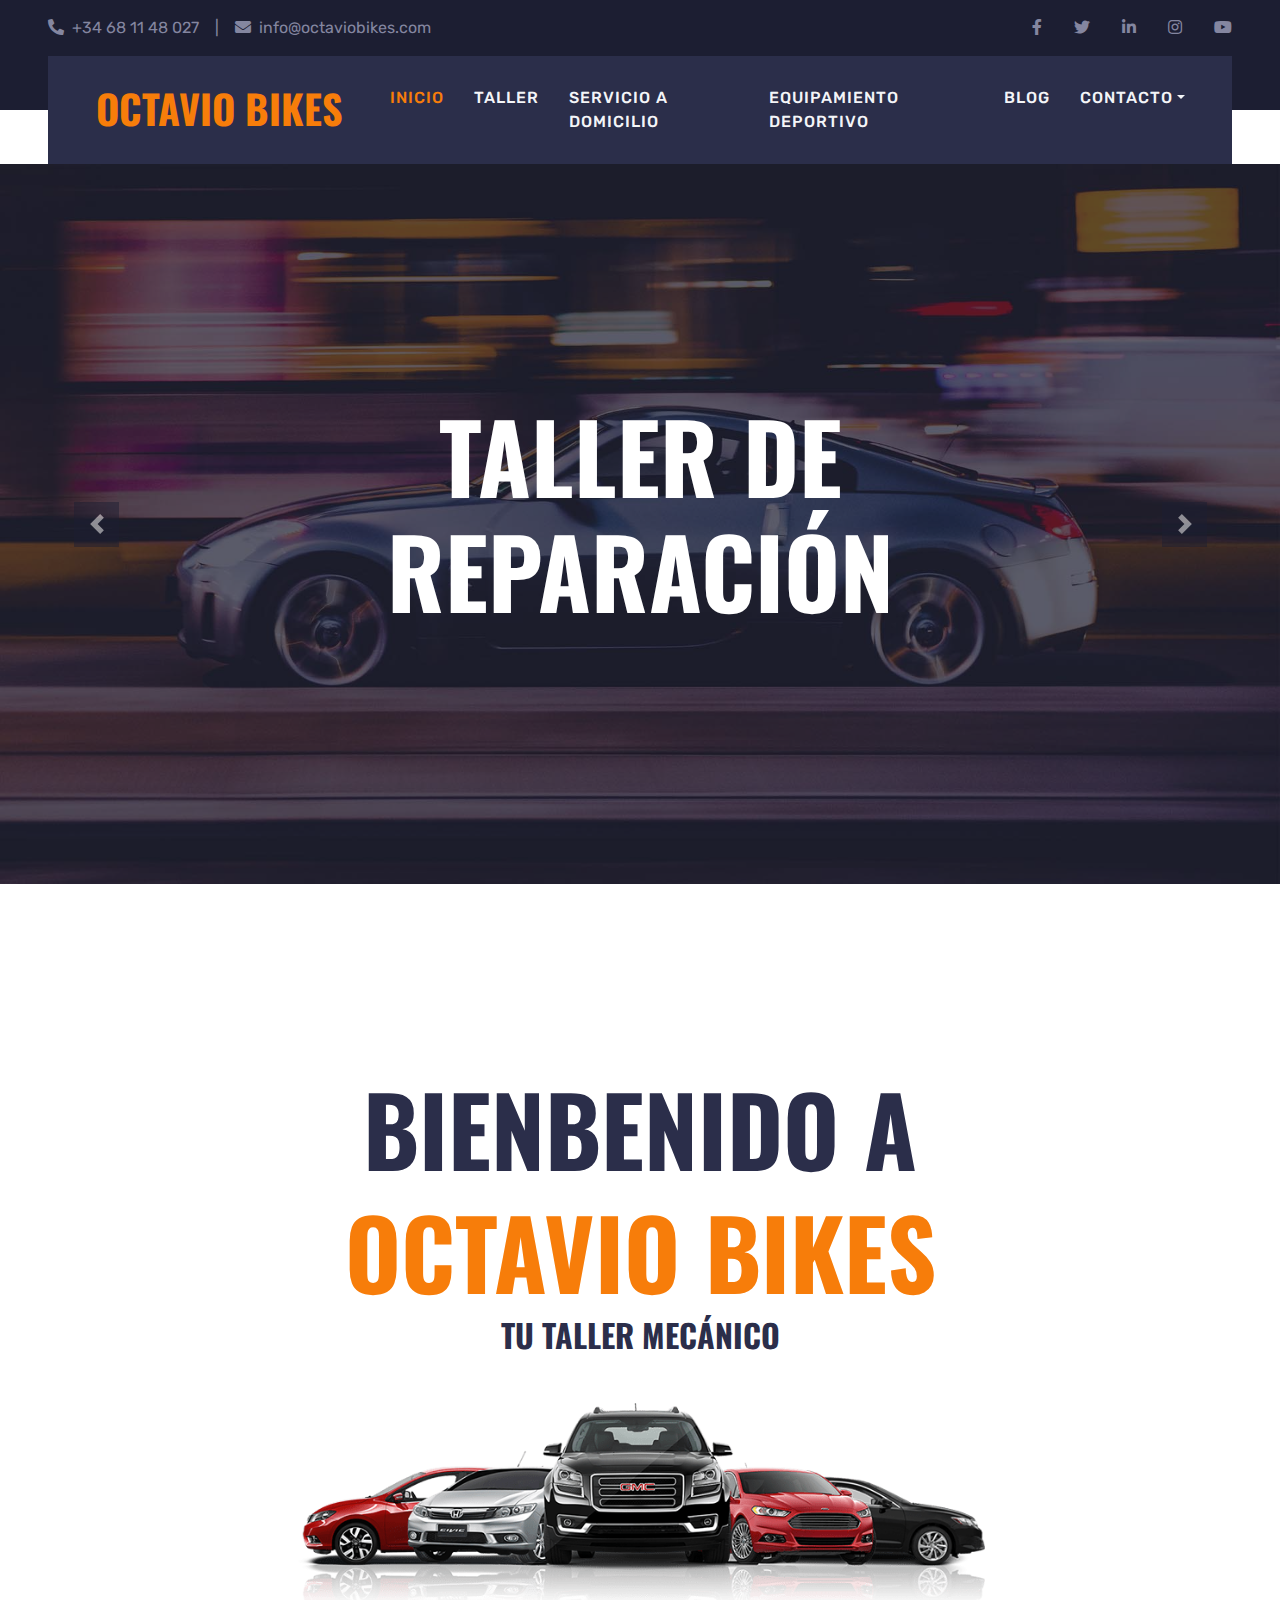
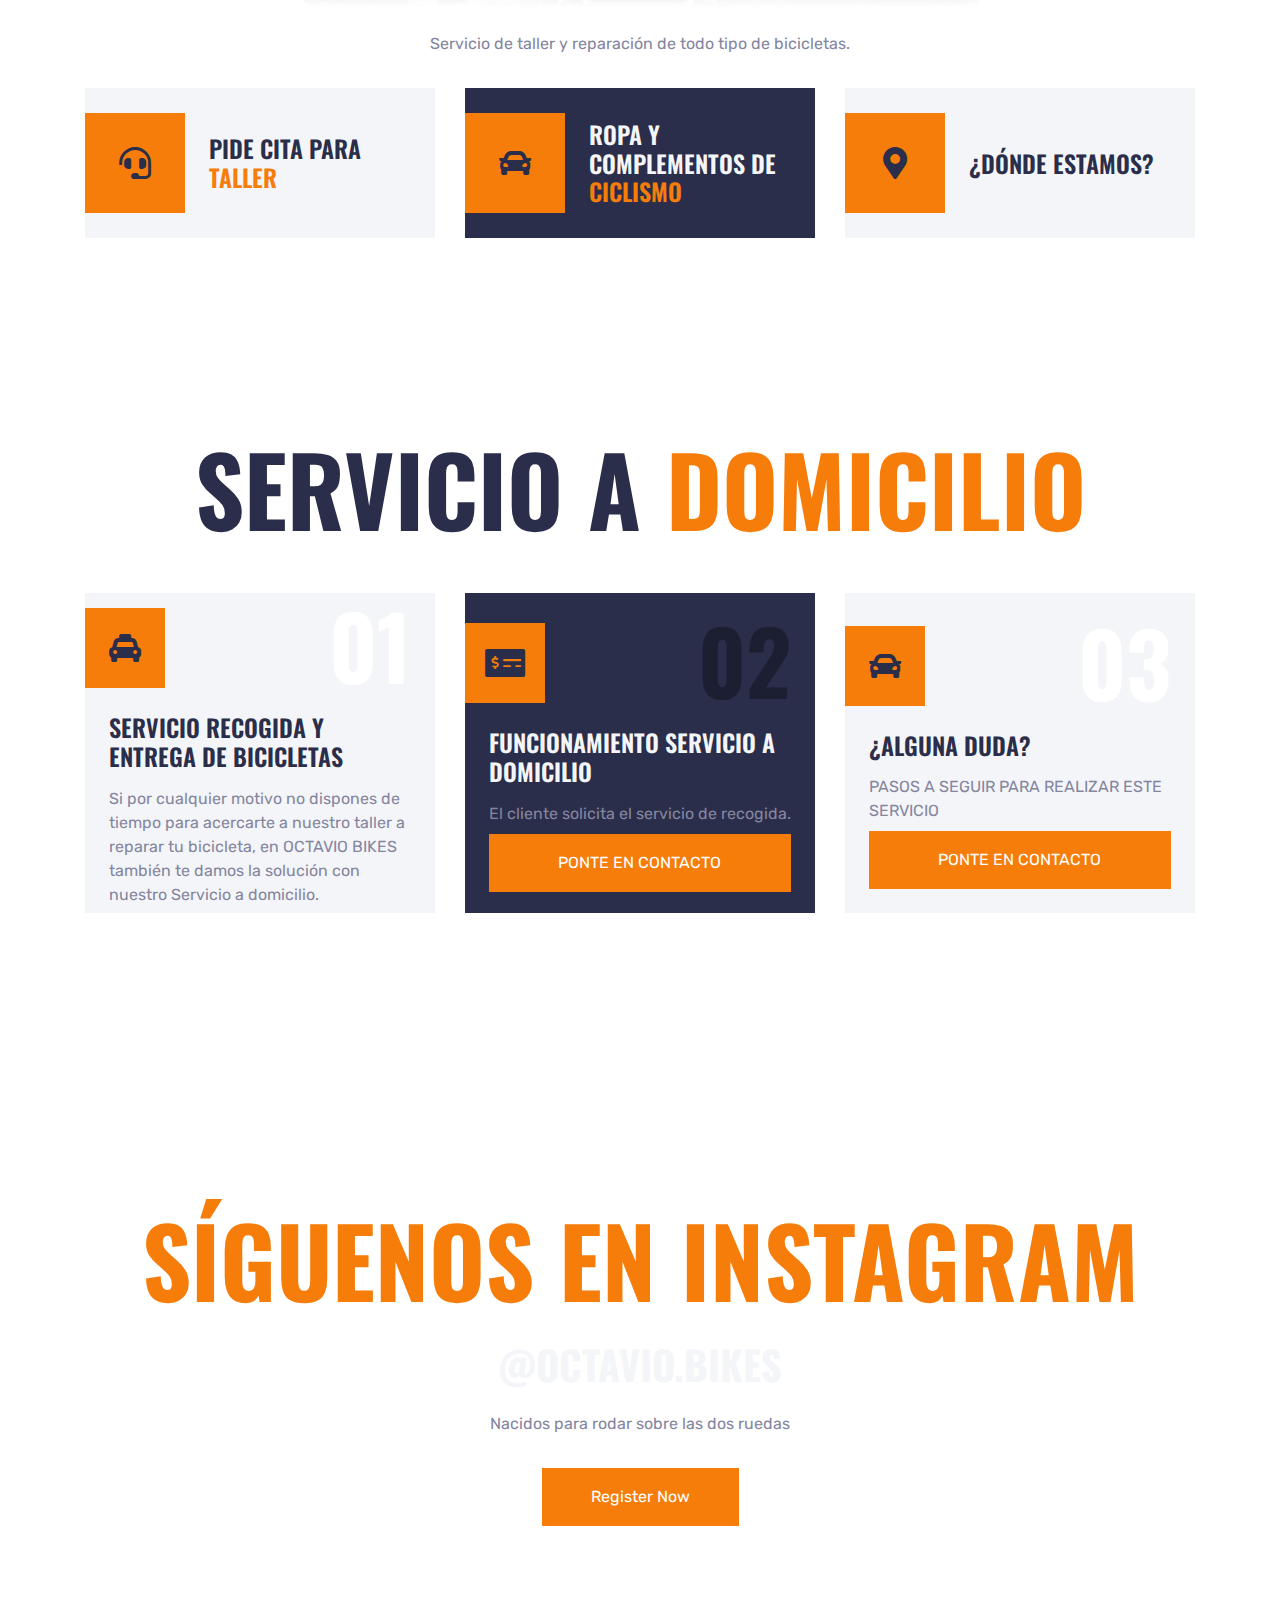
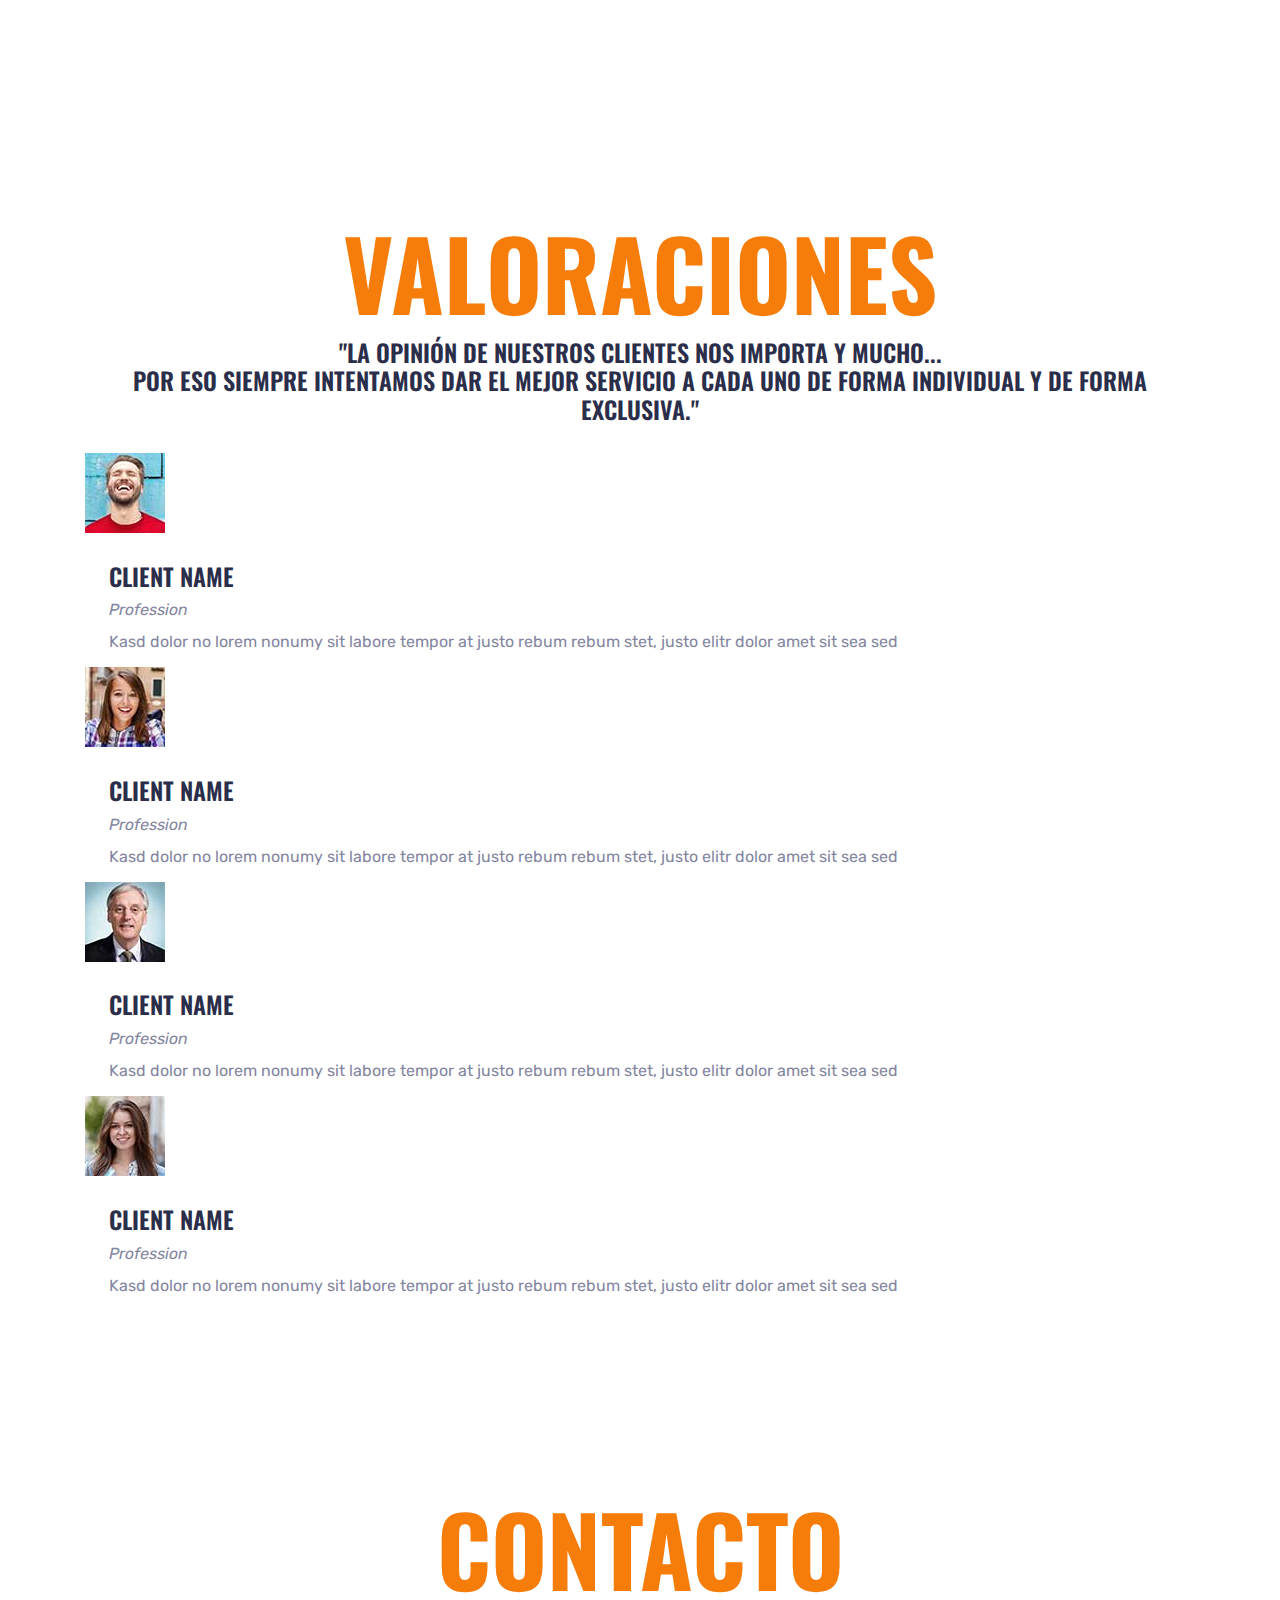
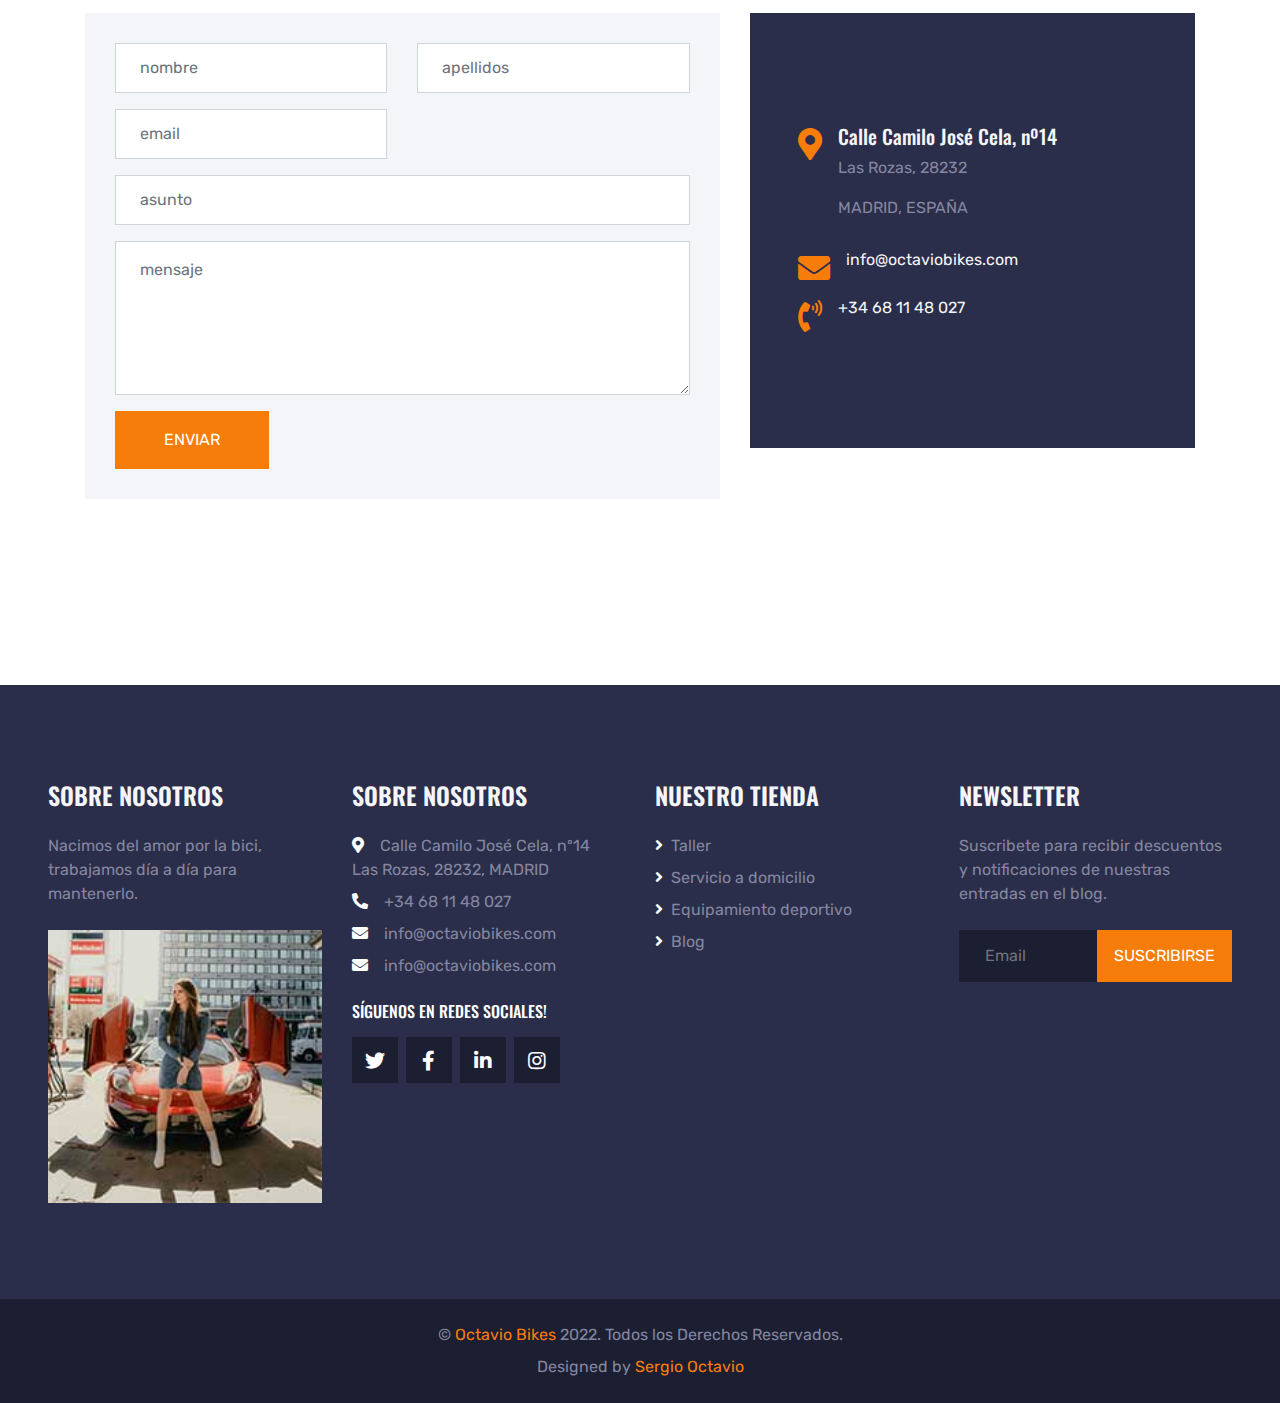
==== index.html @ f534c7ea "Add files via upload" ====
<!DOCTYPE html>
<html lang="en">

<head>
    <meta charset="utf-8">
    <title>OCTAVIO BIKES</title>
    <meta content="width=device-width, initial-scale=1.0" name="viewport">
    <meta content="Free HTML Templates" name="keywords">
    <meta content="Free HTML Templates" name="description">

    <!-- Favicon -->
    <link href="img/favicon.ico" rel="icon">

    <!-- Google Web Fonts -->
    <link rel="preconnect" href="https://fonts.gstatic.com">
    <link href="https://fonts.googleapis.com/css2?family=Oswald:wght@400;500;600;700&family=Rubik&display=swap" rel="stylesheet"> 

    <!-- Font Awesome -->
    <link href="https://cdnjs.cloudflare.com/ajax/libs/font-awesome/5.15.0/css/all.min.css" rel="stylesheet">

    <!-- Libraries Stylesheet -->
    <link href="lib/owlcarousel/assets/owl.carousel.min.css" rel="stylesheet">
    <link href="lib/tempusdominus/css/tempusdominus-bootstrap-4.min.css" rel="stylesheet" />

    <!-- Customized Bootstrap Stylesheet -->
    <link href="css/bootstrap.min.css" rel="stylesheet">

    <!-- Template Stylesheet -->
    <link href="css/style.css" rel="stylesheet">
</head>

<body>
    <!-- Topbar Start -->
    <div class="container-fluid bg-dark py-3 px-lg-5 d-none d-lg-block">
        <div class="row">
            <div class="col-md-6 text-center text-lg-left mb-2 mb-lg-0">
                <div class="d-inline-flex align-items-center">
                    <a class="text-body pr-3" href="tel:+34681148027"><i class="fa fa-phone-alt mr-2"></i>+34 68 11 48 027</a>
                    <span class="text-body">|</span>
                    <a class="text-body px-3" href="mailto:info@octaviobikes.com"><i class="fa fa-envelope mr-2"></i>info@octaviobikes.com</a>
                </div>
            </div>
            <div class="col-md-6 text-center text-lg-right">
                <div class="d-inline-flex align-items-center">
                    <a class="text-body px-3" href="">
                        <i class="fab fa-facebook-f"></i>
                    </a>
                    <a class="text-body px-3" href="">
                        <i class="fab fa-twitter"></i>
                    </a>
                    <a class="text-body px-3" href="">
                        <i class="fab fa-linkedin-in"></i>
                    </a>
                    <a class="text-body px-3" href="">
                        <i class="fab fa-instagram"></i>
                    </a>
                    <a class="text-body pl-3" href="">
                        <i class="fab fa-youtube"></i>
                    </a>
                </div>
            </div>
        </div>
    </div>
    <!-- Topbar End -->


    <!-- Navbar Start -->
    <div class="container-fluid position-relative nav-bar p-0">
        <div class="position-relative px-lg-5" style="z-index: 9;">
            <nav class="navbar navbar-expand-lg bg-secondary navbar-dark py-3 py-lg-0 pl-3 pl-lg-5">
                <a href="" class="navbar-brand">
                    <h1 class="text-uppercase text-primary mb-1">OCTAVIO BIKES</h1>
                </a>
                <button type="button" class="navbar-toggler" data-toggle="collapse" data-target="#navbarCollapse">
                    <span class="navbar-toggler-icon"></span>
                </button>
                <div class="collapse navbar-collapse justify-content-between px-3" id="navbarCollapse">
                    <div class="navbar-nav ml-auto py-0">
                        <a href="index.html" class="nav-item nav-link active">INICIO</a>
                        <a href="taller.html" class="nav-item nav-link">TALLER</a>
                        <a href="servicio-domicilio.html" class="nav-item nav-link">SERVICIO A DOMICILIO</a>
                        <a href="equipamiento.html" class="nav-item nav-link">EQUIPAMIENTO DEPORTIVO</a>
                        <a href="blog.html" class="nav-item nav-link">BLOG</a>
                        <div class="nav-item dropdown">
                            <a href="#" class="nav-link dropdown-toggle" data-toggle="dropdown">CONTACTO</a>
                            <div class="dropdown-menu rounded-0 m-0">
                                <a href="contacto.html" class="dropdown-item">CONTACTO</a>
                                <a href="trayectoria.html" class="dropdown-item">TRAYECTORIA</a>
                                <a href="booking.html" class="dropdown-item">¿DÓNDE ESTAMOS?</a>
                            </div>
                        </div>
                    </div>
                </div>
                </div>
            </nav>
        </div>
    </div>
    <!-- Navbar End -->


    <!-- Carousel Start -->
    <div class="container-fluid p-0" style="margin-bottom: 90px;">
        <div id="header-carousel" class="carousel slide" data-ride="carousel">
            <div class="carousel-inner">
                <div class="carousel-item active">
                    <img class="w-100" src="img/carousel-1.jpg" alt="Image">
                    <div class="carousel-caption d-flex flex-column align-items-center justify-content-center">
                        <div class="p-3" style="max-width: 900px;">
                           
                            <h1 class="display-1 text-white mb-md-4">TALLER DE REPARACIÓN</h1>
                            
                        </div>
                    </div>
                </div>
                <div class="carousel-item">
                    <img class="w-100" src="img/carousel-2.jpg" alt="Image">
                    <div class="carousel-caption d-flex flex-column align-items-center justify-content-center">
                        <div class="p-3" style="max-width: 900px;">
                            <h4 class="text-white text-uppercase mb-md-3">SERVICIO EXPRESS</h4>
                            <h1 class="display-1 text-white mb-md-4">SERVICIO A DOMICILIO</h1>
                            <a href="https://octaviobikes.com/contacto.html" class="btn btn-primary py-md-3 px-md-5 mt-2">PONTE EN CONTACTO CON NOSOTROS</a>
                        </div>
                    </div>
                </div>
            </div>
            <a class="carousel-control-prev" href="#header-carousel" data-slide="prev">
                <div class="btn btn-dark" style="width: 45px; height: 45px;">
                    <span class="carousel-control-prev-icon mb-n2"></span>
                </div>
            </a>
            <a class="carousel-control-next" href="#header-carousel" data-slide="next">
                <div class="btn btn-dark" style="width: 45px; height: 45px;">
                    <span class="carousel-control-next-icon mb-n2"></span>
                </div>
            </a>
        </div>
    </div>
    <!-- Carousel End -->


    <!-- About Start -->
    <div class="container-fluid py-5">
        <div class="container pt-5 pb-3">
            <h1 class="display-1 text-uppercase text-center mb-5t">BIENBENIDO A</h1>
            <h1 class="display-1 text-primary text-center">OCTAVIO BIKES</h1>
            <h2 class="display-8 text-uppercase text-center mb-5">TU TALLER MECÁNICO</h2>
            <div class="row justify-content-center">
                <div class="col-lg-10 text-center">
                    <img class="w-75 mb-4" src="img/about.png" alt="">
                    <p>Servicio de taller y reparación de todo tipo de bicicletas.</p>
                </div>
            </div>
            <div class="row mt-3">
                <div class="col-lg-4 mb-2">
                    <div class="d-flex align-items-center bg-light p-4 mb-4" style="height: 150px;">
                        <div class="d-flex align-items-center justify-content-center flex-shrink-0 bg-primary ml-n4 mr-4" style="width: 100px; height: 100px;">
                            <i class="fa fa-2x fa-headset text-secondary"></i>
                        </div>
                        <h4 class="text-uppercase m-0">Pide cita para <span class="text-primary">TALLER</span></h4>
                    </div>
                </div>
                <div class="col-lg-4 mb-2">
                    <div class="d-flex align-items-center bg-secondary p-4 mb-4" style="height: 150px;">
                        <div class="d-flex align-items-center justify-content-center flex-shrink-0 bg-primary ml-n4 mr-4" style="width: 100px; height: 100px;">
                            <i class="fa fa-2x fa-car text-secondary"></i>
                        </div>
                        <h4 class="text-light text-uppercase m-0">ROPA Y COMPLEMENTOS DE <span class="text-primary">CICLISMO</span></h4>
                    </div>
                </div>
                <div class="col-lg-4 mb-2">
                    <div class="d-flex align-items-center bg-light p-4 mb-4" style="height: 150px;">
                        <div class="d-flex align-items-center justify-content-center flex-shrink-0 bg-primary ml-n4 mr-4" style="width: 100px; height: 100px;">
                            <i class="fa fa-2x fa-map-marker-alt text-secondary"></i>
                        </div>
                        <h4 class="text-uppercase m-0">¿DÓNDE ESTAMOS?</h4>

                    </div>
                </div>
            </div>
        </div>
    </div>
    <!-- About End -->
    

    <!-- SERVICIO A DOMICILIO-->
    <div class="container-fluid py-5">
        <div class="container pt-5 pb-3">
            <h1 class="display-1 text-uppercase text-center mb-5">SERVICIO A <span class="text-primary">DOMICILIO</span></h1>
            <div class="row">
                <div class="col-lg-4 col-md-6 mb-2">
                    <div class="service-item d-flex flex-column justify-content-center px-4 mb-4">
                        <div class="d-flex align-items-center justify-content-between mb-3">
                            <div class="d-flex align-items-center justify-content-center bg-primary ml-n4" style="width: 80px; height: 80px;">
                                <i class="fa fa-2x fa-taxi text-secondary"></i>
                            </div>
                            <h1 class="display-2 text-white mt-n2 m-0">01</h1>
                        </div>
                        <h4 class="text-uppercase mb-3">SERVICIO RECOGIDA Y ENTREGA DE BICICLETAS</h4>
                        <p class="m-0">Si por cualquier motivo no dispones de tiempo para acercarte a nuestro taller a reparar tu bicicleta,
                             en OCTAVIO BIKES también te damos la solución con nuestro Servicio a domicilio.</p>
                    </div>
                </div>
                <div class="col-lg-4 col-md-6 mb-2">
                    <div class="service-item active d-flex flex-column justify-content-center px-4 mb-4">
                        <div class="d-flex align-items-center justify-content-between mb-3">
                            <div class="d-flex align-items-center justify-content-center bg-primary ml-n4" style="width: 80px; height: 80px;">
                                <i class="fa fa-2x fa-money-check-alt text-secondary"></i>
                            </div>
                            <h1 class="display-2 text-white mt-n2 m-0">02</h1>
                        </div>
                        <h4 class="text-uppercase mb-3">FUNCIONAMIENTO SERVICIO A DOMICILIO</h4>
                        <p class="m-0">El cliente solicita el servicio de recogida.</p>
                        <a class="btn btn-primary mt-2 py-3 px-5" href="">PONTE EN CONTACTO</a>
                        
                    </div>
                </div>
                <div class="col-lg-4 col-md-6 mb-2">
                    <div class="service-item d-flex flex-column justify-content-center px-4 mb-4">
                        <div class="d-flex align-items-center justify-content-between mb-3">
                            <div class="d-flex align-items-center justify-content-center bg-primary ml-n4" style="width: 80px; height: 80px;">
                                <i class="fa fa-2x fa-car text-secondary"></i>
                            </div>
                            <h1 class="display-2 text-white mt-n2 m-0">03</h1>
                        </div>
                        <h4 class="text-uppercase mb-3">¿ALGUNA DUDA?</h4>
                        <p class="m-0">PASOS A SEGUIR PARA REALIZAR ESTE SERVICIO</p>
                        <a class="btn btn-primary mt-2 py-3 px-5" href="">PONTE EN CONTACTO</a>
                    </div>
                </div>
              
            </div>
        </div>
    </div>
    <!-- Services End -->


    <!-- Banner Start -->
    <div class="container-fluid py-5">
        <div class="container py-5">
            <div class="bg-banner py-5 px-4 text-center">
                <div class="py-5">
                    <h1 class="display-1 text-uppercase text-primary mb-4">SÍGUENOS EN INSTAGRAM</h1>
                    <h1 class="text-uppercase text-light mb-4">@octavio.bikes</h1>
                    <p class="mb-4">Nacidos para rodar sobre las dos ruedas</p>
                    <a class="btn btn-primary mt-2 py-3 px-5" href="">Register Now</a>
                </div>
            </div>
        </div>
    </div>
    <!-- Banner End -->





    <!-- Testimonial Start -->
    <div class="container-fluid py-5">
        <div class="container py-5">
            <h1 class="display-1 text-primary text-center">VALORACIONES</h1>
            <h4 class="text-uppercase text-center mb-3">"La opinión de nuestros clientes nos importa y mucho...
                <br>por eso siempre intentamos dar el mejor
                servicio a cada uno de forma individual y de forma exclusiva."</h4>
            <div class="owl-carousel testimonial-carousel">
                <div class="testimonial-item d-flex flex-column justify-content-center px-4">
                    <div class="d-flex align-items-center justify-content-between mb-3">
                        <img class="img-fluid ml-n4" src="img/testimonial-1.jpg" alt="">
                        <h1 class="display-2 text-white m-0 fa fa-quote-right"></h1>
                    </div>
                    <h4 class="text-uppercase mb-2">Client Name</h4>
                    <i class="mb-2">Profession</i>
                    <p class="m-0">Kasd dolor no lorem nonumy sit labore tempor at justo rebum rebum stet, justo elitr dolor amet sit sea sed</p>
                </div>
                <div class="testimonial-item d-flex flex-column justify-content-center px-4">
                    <div class="d-flex align-items-center justify-content-between mb-3">
                        <img class="img-fluid ml-n4" src="img/testimonial-2.jpg" alt="">
                        <h1 class="display-2 text-white m-0 fa fa-quote-right"></h1>
                    </div>
                    <h4 class="text-uppercase mb-2">Client Name</h4>
                    <i class="mb-2">Profession</i>
                    <p class="m-0">Kasd dolor no lorem nonumy sit labore tempor at justo rebum rebum stet, justo elitr dolor amet sit sea sed</p>
                </div>
                <div class="testimonial-item d-flex flex-column justify-content-center px-4">
                    <div class="d-flex align-items-center justify-content-between mb-3">
                        <img class="img-fluid ml-n4" src="img/testimonial-3.jpg" alt="">
                        <h1 class="display-2 text-white m-0 fa fa-quote-right"></h1>
                    </div>
                    <h4 class="text-uppercase mb-2">Client Name</h4>
                    <i class="mb-2">Profession</i>
                    <p class="m-0">Kasd dolor no lorem nonumy sit labore tempor at justo rebum rebum stet, justo elitr dolor amet sit sea sed</p>
                </div>
                <div class="testimonial-item d-flex flex-column justify-content-center px-4">
                    <div class="d-flex align-items-center justify-content-between mb-3">
                        <img class="img-fluid ml-n4" src="img/testimonial-4.jpg" alt="">
                        <h1 class="display-2 text-white m-0 fa fa-quote-right"></h1>
                    </div>
                    <h4 class="text-uppercase mb-2">Client Name</h4>
                    <i class="mb-2">Profession</i>
                    <p class="m-0">Kasd dolor no lorem nonumy sit labore tempor at justo rebum rebum stet, justo elitr dolor amet sit sea sed</p>
                </div>
            </div>
        </div>
    </div>
    <!-- Testimonial End -->


    <!-- Contact Start -->
    <div class="container-fluid py-5">
        <div class="container pt-5 pb-3">
            <h1 class="display-1 text-primary text-center">CONTACTO</h1>
          
            <div class="row">
                <div class="col-lg-7 mb-2">
                    <div class="contact-form bg-light mb-4" style="padding: 30px;">
                        <form action="correo.php" method="POST">
                            <div class="row">
                                <div class="col-6 form-group">
                                    <input type="text" class="form-control p-4" placeholder="nombre" required="required">
                                </div>
                                <div class="col-6 form-group">
                                    <input type="text" class="form-control p-4" placeholder="apellidos" required="required">
                                </div>
                                <div class="col-6 form-group">
                                    <input type="email" class="form-control p-4" placeholder="email" required="required">
                                </div>
                            </div>
                            <div class="form-group">
                                <input type="text" class="form-control p-4" placeholder="asunto" required="required">
                            </div>
                            <div class="form-group">
                                <textarea class="form-control py-3 px-4" rows="5" placeholder="mensaje" required="required"></textarea>
                            </div>
                            <div>
                                <button class="btn btn-primary py-3 px-5" type="submit">ENVIAR</button>
                            </div>
                        </form>
                    </div>
                </div>
                <div class="col-lg-5 mb-2">
                    <div class="bg-secondary d-flex flex-column justify-content-center px-5 mb-4" style="height: 435px;">
                        <div class="d-flex mb-3">
                            <i class="fa fa-2x fa-map-marker-alt text-primary flex-shrink-0 mr-3"></i>
                            <div class="mt-n1">
                                <h5 class="text-light">Calle Camilo José Cela, nº14</h5>
                                <p>Las Rozas, 28232</p>
                                <p>MADRID, ESPAÑA</p>
                            </div>
                        </div>
                        
                        <div class="d-flex mb-3">
                            <i class="fa fa-2x fa-regular fa-envelope text-primary flex-shrink-0 mr-3"></i>
                            <div class="mt-n1">
                                <a class="text-light" href="mailto:info@octaviobikes.com">info@octaviobikes.com</a>
                            </div>
                        </div>
                        <div class="d-flex">
                            <i class="fa fa-2x fa-solid fa-phone-volume text-primary flex-shrink-0 mr-3"></i>
                            <div class="mt-n1">
                                <a href="tel:+34681148027" class="text-light">+34 68 11 48 027</a>
                                </a>
                               
                            </div>
                        </div>
                    </div>
                </div>
            </div>
        </div>
    </div>
    <!-- Contact End -->


   

    <!-- Footer Start -->
    <div class="container-fluid bg-secondary py-5 px-sm-3 px-md-5" style="margin-top: 90px;">
        <div class="row pt-5">
            <div class="col-lg-3 col-md-6 mb-5">
                <h4 class="text-uppercase text-light mb-4">SOBRE NOSOTROS</h4>
                <p class="mb-4">Nacimos del amor por la bici, trabajamos día a día para mantenerlo. </p>
                <a href="index.html"><img class="w-100" src="img/gallery-2.jpg" alt=""></a>
            </div>
            <div class="col-lg-3 col-md-6 mb-5">
                <h4 class="text-uppercase text-light mb-4">Sobre nosotros</h4>
                <p class="mb-2"><i class="fa fa-map-marker-alt text-white mr-3"></i>Calle Camilo José Cela, nº14 <br>Las Rozas, 28232, MADRID</p>
                <p class="mb-2"><i class="fa fa-phone-alt text-white mr-3"></i>+34 68 11 48 027</p>
                <p class="mb-2"><i class="fa fa-envelope text-white mr-3" href="mailto:info@octaviobikes.com"></i>info@octaviobikes.com</p>


                <p><i class="fa fa-envelope text-white mr-3" href="mailto:info@octaviobikes.com"></i>info@octaviobikes.com</p>
                <h6 class="text-uppercase text-white py-2">SÍGUENOS EN REDES SOCIALES!</h6>
                <div class="d-flex justify-content-start">
                    <a class="btn btn-lg btn-dark btn-lg-square mr-2" href="#"><i class="fab fa-twitter"></i></a>
                    <a class="btn btn-lg btn-dark btn-lg-square mr-2" href="#"><i class="fab fa-facebook-f"></i></a>
                    <a class="btn btn-lg btn-dark btn-lg-square mr-2" href="#"><i class="fab fa-linkedin-in"></i></a>
                    <a class="btn btn-lg btn-dark btn-lg-square" href="#"><i class="fab fa-instagram"></i></a>
                </div>
            </div>
            <div class="col-lg-3 col-md-6 mb-5">
                <h4 class="text-uppercase text-light mb-4">NUESTRO TIENDA</h4>
                <div class="d-flex flex-column justify-content-start">
                    <a class="text-body mb-2" href="#"><i class="fa fa-angle-right text-white mr-2"></i>Taller</a>
                    <a class="text-body mb-2" href="#"><i class="fa fa-angle-right text-white mr-2"></i>Servicio a domicilio</a>
                    <a class="text-body mb-2" href="#"><i class="fa fa-angle-right text-white mr-2"></i>Equipamiento deportivo</a>
                    <a class="text-body mb-2" href="#"><i class="fa fa-angle-right text-white mr-2"></i>Blog</a>
                </div>
            </div>

            <div class="col-lg-3 col-md-6 mb-5">
                <h4 class="text-uppercase text-light mb-4">Newsletter</h4>
                <p class="mb-4">Suscribete para recibir descuentos y notificaciones de nuestras entradas en el blog. </p>
                <div class="w-100 mb-3">
                    <div class="input-group">
                        <input type="text" class="form-control bg-dark border-dark" style="padding: 25px;" placeholder="Email">
                        <div class="input-group-append">
                            <button class="btn btn-primary text-uppercase px-3">SUSCRIBIRSE</button>
                        </div>
                    </div>
                </div>
            
            </div>
        </div>
    </div>
    <div class="container-fluid bg-dark py-4 px-sm-3 px-md-5">
        <p class="mb-2 text-center text-body">&copy; <a href="https://octaviobikes.com">Octavio Bikes</a> 2022. Todos los Derechos Reservados.</p>
        <p class="m-0 text-center text-body">Designed by <a href="https://sergio-octavio.github.io">Sergio Octavio</a></p>
    </div>
    <!-- Footer End -->


    <!-- Back to Top -->
    <a href="#" class="btn btn-lg btn-primary btn-lg-square back-to-top"><i class="fa fa-angle-double-up"></i></a>


    <!-- JavaScript Libraries -->
    <script src="https://code.jquery.com/jquery-3.4.1.min.js"></script>
    <script src="https://stackpath.bootstrapcdn.com/bootstrap/4.4.1/js/bootstrap.bundle.min.js"></script>
    <script src="lib/easing/easing.min.js"></script>
    <script src="lib/waypoints/waypoints.min.js"></script>
    <script src="lib/owlcarousel/owl.carousel.min.js"></script>
    <script src="lib/tempusdominus/js/moment.min.js"></script>
    <script src="lib/tempusdominus/js/moment-timezone.min.js"></script>
    <script src="lib/tempusdominus/js/tempusdominus-bootstrap-4.min.js"></script>

    <!-- Template Javascript -->
    <script src="js/main.js"></script>
</body>

</html>
---- css/style.css ----
/********** Template CSS **********/
:root {
    --primary: #F77D0A;
    --secondary: #2B2E4A;
    --light: #F4F5F8;
    --dark: #1C1E32;
}

h1,
h2,
.font-weight-bold {
    font-weight: 700 !important;
}

h3,
h4,
.font-weight-semi-bold {
    font-weight: 600 !important;
}

h5,
h6,
.font-weight-medium {
    font-weight: 500 !important;
}

.btn-square {
    width: 36px;
    height: 36px;
}

.btn-sm-square {
    width: 28px;
    height: 28px;
}

.btn-lg-square {
    width: 46px;
    height: 46px;
}

.btn-square,
.btn-sm-square,
.btn-lg-square {
    padding-left: 0;
    padding-right: 0;
    text-align: center;
}

.back-to-top {
    position: fixed;
    display: none;
    right: 30px;
    bottom: 30px;
    z-index: 99;
}

.nav-bar::before {
    position: absolute;
    content: "";
    width: 100%;
    height: 50%;
    top: 0;
    left: 0;
    background: var(--dark);
}

.nav-bar::after {
    position: absolute;
    content: "";
    width: 100%;
    height: 50%;
    bottom: 0;
    left: 0;
    background: #ffffff;
}

.navbar-dark .navbar-nav .nav-link {
    padding: 30px 15px;
    font-size: 16px;
    font-weight: 500;
    letter-spacing: 1px;
    text-transform: uppercase;
    color: var(--light);
    outline: none;
}

.navbar-dark .navbar-nav .nav-link:hover,
.navbar-dark .navbar-nav .nav-link.active {
    color: var(--primary);
}

@media (max-width: 991.98px) {
    .navbar-dark .navbar-nav .nav-link  {
        padding: 10px 15px;
    }
}

.carousel-caption {
    top: 0;
    left: 0;
    right: 0;
    bottom: 0;
    background: rgba(28, 30, 50, .7);
    z-index: 1;
}

@media (max-width: 576px) {
    .carousel-caption h4 {
        font-size: 18px;
        font-weight: 500 !important;
    }

    .carousel-caption h1 {
        font-size: 30px;
        font-weight: 600 !important;
    }
}

.page-header {
    height: 400px;
    margin-bottom: 90px;
    display: flex;
    flex-direction: column;
    align-items: center;
    justify-content: center;
    background: linear-gradient(rgba(28, 30, 50, .9), rgba(28, 30, 50, .9)), url(../img/bg-banner.jpg);
    background-attachment: fixed;
}

@media (max-width: 991.98px) {
    .page-header {
        height: 300px;
    }
}

.service-item {
    height: 320px;
    background: var(--light);
    transition: .5s;
}

.service-item:hover,
.service-item.active {
    background: var(--secondary);
}

.service-item h1,
.service-item h4 {
    transition: .5s;
}

.service-item:hover h1,
.service-item.active h1 {
    color: var(--dark) !important;
}

.service-item:hover h4,
.service-item.active h4 {
    color: var(--light);
}

.rent-item {
    padding: 30px;
    text-align: center;
    background: var(--light);
    transition: .5s;
}

.rent-item:hover,
.rent-item.active {
    background: var(--secondary);
}

.rent-item h4 {
    transition: .5s;
}

.rent-item:hover h4,
.rent-item.active h4 {
    color: var(--light);
}

.team-item {
    padding: 30px 30px 0 30px;
    text-align: center;
    background: var(--light);
    transition: .5s;
}

.team-item:hover,
.owl-item.center .team-item {
    background: var(--secondary);
}

.team-item h4 {
    transition: .5s;
}

.owl-item.center .team-item h4,
.owl-item.center .rent-item h4 {
    color: var(--light);
}

.team-item .team-social {
    top: 0;
    left: 0;
    opacity: 0;
    transition: .5s;
    background: var(--light);
}

.owl-item.center .team-item .team-social,
.owl-item.center .rent-item {
    background: var(--secondary);
}

.team-item:hover .team-social {
    opacity: 1;
    background: var(--secondary);
}

.team-carousel .owl-nav,
.related-carousel .owl-nav {
    position: absolute;
    width: 100%;
    height: 60px;
    top: calc(50% - 30px);
    left: 0;
    display: flex;
    justify-content: space-between;
    z-index: 1;
}

.team-carousel .owl-nav .owl-prev,
.team-carousel .owl-nav .owl-next,
.related-carousel .owl-nav .owl-prev,
.related-carousel .owl-nav .owl-next {
    position: relative;
    width: 60px;
    height: 60px;
    display: flex;
    align-items: center;
    justify-content: center;
    color: #FFFFFF;
    background: var(--primary);
    font-size: 22px;
    transition: .5s;
}

.team-carousel .owl-nav .owl-prev:hover,
.team-carousel .owl-nav .owl-next:hover,
.related-carousel .owl-nav .owl-prev:hover,
.related-carousel .owl-nav .owl-next:hover {
    background: var(--secondary);
}

.vendor-carousel .owl-dots,
.testimonial-carousel .owl-dots {
    margin-top: 30px;
    display: flex;
    align-items: center;
    justify-content: center;
}

.vendor-carousel .owl-dot,
.testimonial-carousel .owl-dot {
    position: relative;
    display: inline-block;
    margin: 0 5px;
    width: 20px;
    height: 20px;
    background: var(--secondary);
    transition: .5s;
}

.vendor-carousel .owl-dot.active,
.testimonial-carousel .owl-dot.active {
    width: 40px;
    height: 40px;
    background: var(--primary);
}

.testimonial-carousel .owl-item img {
    width: 80px;
    height: 80px;
}

.testimonial-carousel .owl-item .testimonial-item {
    height: 350px;
    transition: .5s;
    background: var(--light);
}

.testimonial-carousel .owl-item.center .testimonial-item {
    background: var(--secondary);
}

.testimonial-carousel .owl-item .testimonial-item h1,
.testimonial-carousel .owl-item .testimonial-item h4 {
    transition: .5s;
}

.testimonial-carousel .owl-item.center .testimonial-item h1 {
    color: var(--dark) !important;
}

.testimonial-carousel .owl-item.center .testimonial-item h4 {
    color: var(--light);
}

.bg-banner {
    background: linear-gradient(rgba(28, 30, 50, .9), rgba(28, 30, 50, .9)), url(../img/bg-banner.jpg);
    background-attachment: fixed;
}
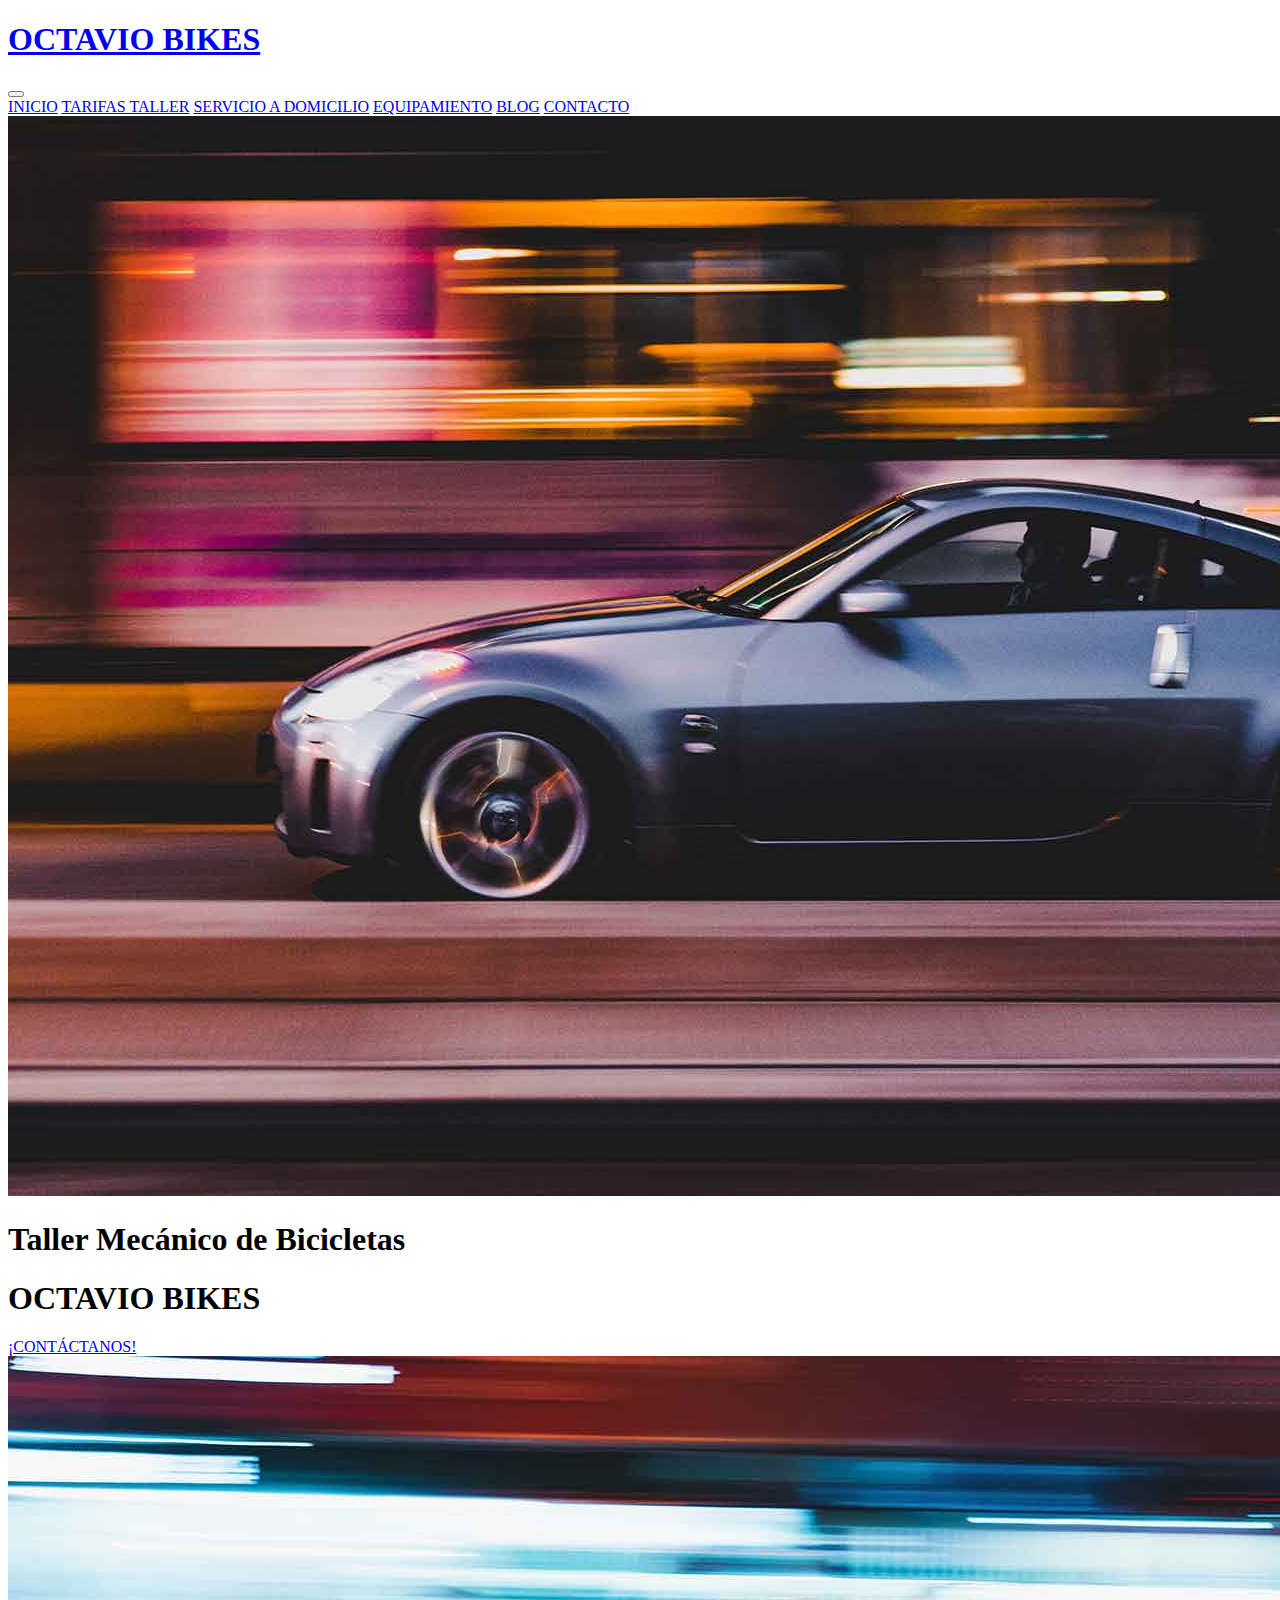
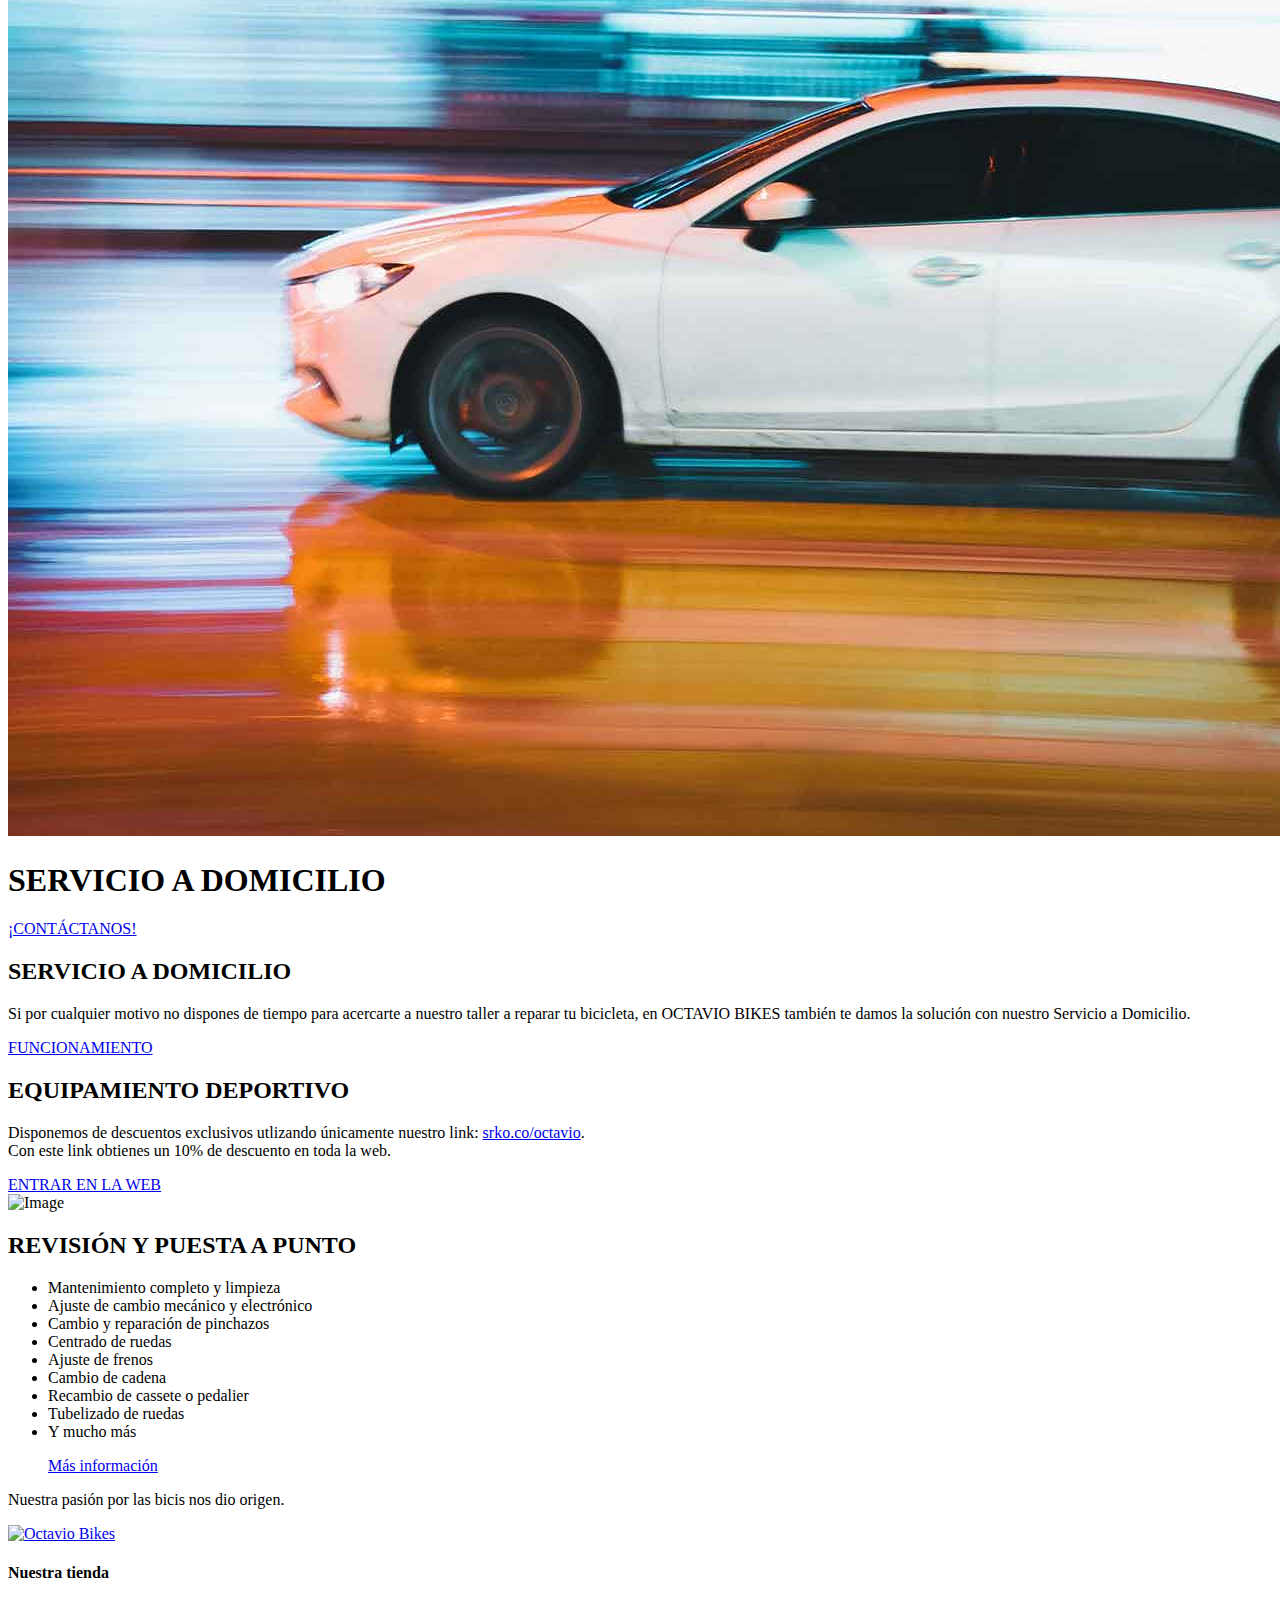
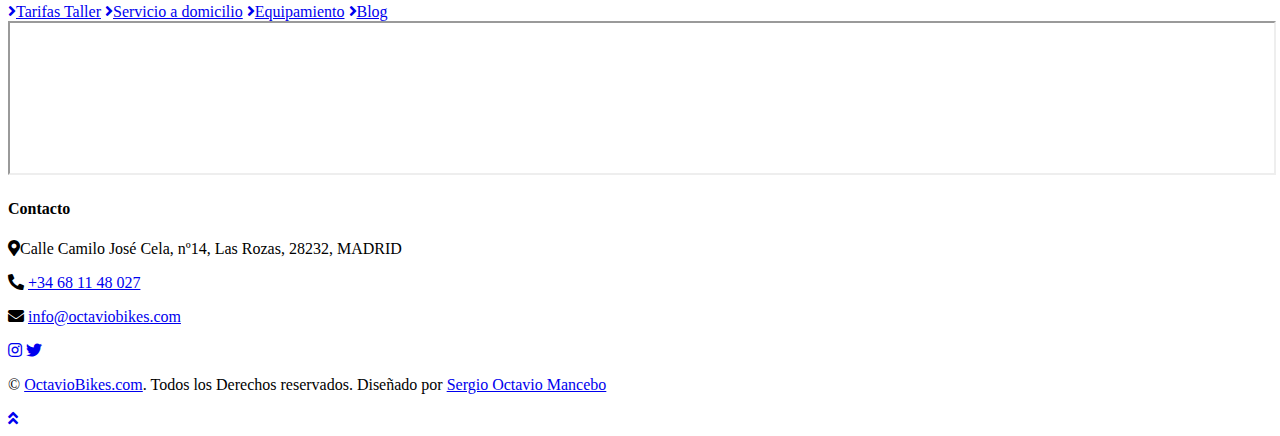
==== commit 9aca0308: "update index" ====
--- a/index.html
+++ b/index.html
@@ -1,433 +1,250 @@
 <!DOCTYPE html>
-<html lang="en">
+<html lang="es">
 
 <head>
     <meta charset="utf-8">
-    <title>OCTAVIO BIKES</title>
+    <meta name="robots" content="index, follow">
+    <meta property=”og:type” content=”Octavio Bikes"/>
+    <link rel=»canonical» href="https://octaviobikes.com/" />
+    <meta title="Octavio Bikes">
+    <title>Octavio Bikes</title>
     <meta content="width=device-width, initial-scale=1.0" name="viewport">
-    <meta content="Free HTML Templates" name="keywords">
-    <meta content="Free HTML Templates" name="description">
+    <meta content="Taller Mecánico de Bicis, Taller Bicis Las Rozas, Tienda Bicis, Bicis, Bikes" name="keywords">
+    <meta content="Octavio Bikes Taller y Reparación de Bicicletas" name="description">
 
     <!-- Favicon -->
-    <link href="img/favicon.ico" rel="icon">
-
-    <!-- Google Web Fonts -->
-    <link rel="preconnect" href="https://fonts.gstatic.com">
-    <link href="https://fonts.googleapis.com/css2?family=Oswald:wght@400;500;600;700&family=Rubik&display=swap" rel="stylesheet"> 
+    <link href="img/octaviobikes/favicon.ico" rel="icon">
 
     <!-- Font Awesome -->
-    <link href="https://cdnjs.cloudflare.com/ajax/libs/font-awesome/5.15.0/css/all.min.css" rel="stylesheet">
-
-    <!-- Libraries Stylesheet -->
-    <link href="lib/owlcarousel/assets/owl.carousel.min.css" rel="stylesheet">
-    <link href="lib/tempusdominus/css/tempusdominus-bootstrap-4.min.css" rel="stylesheet" />
+    <link href="https://cdnjs.cloudflare.com/ajax/libs/font-awesome/5.10.0/css/all.min.css" rel="stylesheet">
+
+    <!-- Flaticon Font -->
+    <link href="lib/flaticon/font/flaticon.css" rel="stylesheet">
 
     <!-- Customized Bootstrap Stylesheet -->
-    <link href="css/bootstrap.min.css" rel="stylesheet">
-
-    <!-- Template Stylesheet -->
-    <link href="css/style.css" rel="stylesheet">
+    <link href="css/style.min.css" rel="stylesheet">
 </head>
 
-<body>
-    <!-- Topbar Start -->
-    <div class="container-fluid bg-dark py-3 px-lg-5 d-none d-lg-block">
-        <div class="row">
-            <div class="col-md-6 text-center text-lg-left mb-2 mb-lg-0">
-                <div class="d-inline-flex align-items-center">
-                    <a class="text-body pr-3" href="tel:+34681148027"><i class="fa fa-phone-alt mr-2"></i>+34 68 11 48 027</a>
-                    <span class="text-body">|</span>
-                    <a class="text-body px-3" href="mailto:info@octaviobikes.com"><i class="fa fa-envelope mr-2"></i>info@octaviobikes.com</a>
-                </div>
-            </div>
-            <div class="col-md-6 text-center text-lg-right">
-                <div class="d-inline-flex align-items-center">
-                    <a class="text-body px-3" href="">
-                        <i class="fab fa-facebook-f"></i>
-                    </a>
-                    <a class="text-body px-3" href="">
-                        <i class="fab fa-twitter"></i>
-                    </a>
-                    <a class="text-body px-3" href="">
-                        <i class="fab fa-linkedin-in"></i>
-                    </a>
-                    <a class="text-body px-3" href="">
-                        <i class="fab fa-instagram"></i>
-                    </a>
-                    <a class="text-body pl-3" href="">
-                        <i class="fab fa-youtube"></i>
-                    </a>
-                </div>
-            </div>
-        </div>
-    </div>
-    <!-- Topbar End -->
-
-
+<body class="bg-white">
     <!-- Navbar Start -->
-    <div class="container-fluid position-relative nav-bar p-0">
-        <div class="position-relative px-lg-5" style="z-index: 9;">
-            <nav class="navbar navbar-expand-lg bg-secondary navbar-dark py-3 py-lg-0 pl-3 pl-lg-5">
-                <a href="" class="navbar-brand">
-                    <h1 class="text-uppercase text-primary mb-1">OCTAVIO BIKES</h1>
-                </a>
-                <button type="button" class="navbar-toggler" data-toggle="collapse" data-target="#navbarCollapse">
-                    <span class="navbar-toggler-icon"></span>
-                </button>
-                <div class="collapse navbar-collapse justify-content-between px-3" id="navbarCollapse">
-                    <div class="navbar-nav ml-auto py-0">
-                        <a href="index.html" class="nav-item nav-link active">INICIO</a>
-                        <a href="taller.html" class="nav-item nav-link">TALLER</a>
-                        <a href="servicio-domicilio.html" class="nav-item nav-link">SERVICIO A DOMICILIO</a>
-                        <a href="equipamiento.html" class="nav-item nav-link">EQUIPAMIENTO DEPORTIVO</a>
-                        <a href="blog.html" class="nav-item nav-link">BLOG</a>
-                        <div class="nav-item dropdown">
-                            <a href="#" class="nav-link dropdown-toggle" data-toggle="dropdown">CONTACTO</a>
-                            <div class="dropdown-menu rounded-0 m-0">
-                                <a href="contacto.html" class="dropdown-item">CONTACTO</a>
-                                <a href="trayectoria.html" class="dropdown-item">TRAYECTORIA</a>
-                                <a href="booking.html" class="dropdown-item">¿DÓNDE ESTAMOS?</a>
-                            </div>
-                        </div>
-                    </div>
-                </div>
-                </div>
-            </nav>
-        </div>
+    <meta title="Octavio Bikes">
+    <meta name="description" content="Taller mecánico de bicicletas con sede en Las Rozas.">
+    <meta>
+    <div class="container-fluid p-0 nav-bar">
+        <nav class="navbar navbar-expand-lg bg-none navbar-dark py-3">
+            <a href="https://octaviobikes.com" class="navbar-brand">
+                <h1 class="m-0 display-4 font-weight-bold text-uppercase text-white">OCTAVIO BIKES</h1>
+            </a>
+            <button type="button" class="navbar-toggler" data-toggle="collapse" data-target="#navbarCollapse">
+                <span class="navbar-toggler-icon"></span>
+            </button>
+            <div class="collapse navbar-collapse justify-content-between" id="navbarCollapse">
+                <div class="navbar-nav ml-auto p-4 bg-secondary">
+                    <a href="index.html" class="nav-item nav-link active" alt="INICIO">INICIO</a>
+                    <a href="tarifasTaller.html" class="nav-item nav-link" alt="TARIFAS TALLER">TARIFAS TALLER</a>
+                    <a href="domicilio.html" class="nav-item nav-link" alt="SERVICIO A DOMICILIO" >SERVICIO A DOMICILIO</a>
+                    <a href="equipamiento.html" class="nav-item nav-link"alt="EQUIPAMIENTO DEPORTIVO" >EQUIPAMIENTO</a>
+                    <a href="blog.html" class="nav-item nav-link" alt="BLOG">BLOG</a>
+
+                    <a href="contact.html" class="nav-item nav-link">CONTACTO</a>
+
+            
+                </div>
+            </div>
+        </nav>
     </div>
     <!-- Navbar End -->
 
-
     <!-- Carousel Start -->
-    <div class="container-fluid p-0" style="margin-bottom: 90px;">
-        <div id="header-carousel" class="carousel slide" data-ride="carousel">
+    <div class="container-fluid p-0">
+        <div id="blog-carousel" class="carousel slide" data-ride="carousel">
             <div class="carousel-inner">
                 <div class="carousel-item active">
-                    <img class="w-100" src="img/carousel-1.jpg" alt="Image">
+                    <img alt="OctavioBikes Taller Bicis Las Rozas" class="w-100" src="img/carousel-1.jpg" alt="Image">
                     <div class="carousel-caption d-flex flex-column align-items-center justify-content-center">
-                        <div class="p-3" style="max-width: 900px;">
-                           
-                            <h1 class="display-1 text-white mb-md-4">TALLER DE REPARACIÓN</h1>
-                            
-                        </div>
+                        <h1 class="text-primary text-capitalize m-0">Taller Mecánico de Bicicletas</h1>
+                        <h1 class="display-2 m-0 mt-2 mt-md-4 text-white font-weight-bold text-capitalize">OCTAVIO BIKES</h1>
+                        <a href="contact.html" class="btn btn-lg btn-outline-light mt-3 mt-md-5 py-md-3 px-md-5">¡CONTÁCTANOS!</a>
                     </div>
                 </div>
                 <div class="carousel-item">
                     <img class="w-100" src="img/carousel-2.jpg" alt="Image">
                     <div class="carousel-caption d-flex flex-column align-items-center justify-content-center">
-                        <div class="p-3" style="max-width: 900px;">
-                            <h4 class="text-white text-uppercase mb-md-3">SERVICIO EXPRESS</h4>
-                            <h1 class="display-1 text-white mb-md-4">SERVICIO A DOMICILIO</h1>
-                            <a href="https://octaviobikes.com/contacto.html" class="btn btn-primary py-md-3 px-md-5 mt-2">PONTE EN CONTACTO CON NOSOTROS</a>
-                        </div>
+                        <h1 class="display-2 m-0 mt-2 mt-md-4 text-white font-weight-bold text-capitalize">SERVICIO A DOMICILIO</h1>
+                        <a href="contact.html" class="btn btn-lg btn-outline-light mt-3 mt-md-5 py-md-3 px-md-5">¡CONTÁCTANOS!</a>
                     </div>
                 </div>
             </div>
-            <a class="carousel-control-prev" href="#header-carousel" data-slide="prev">
-                <div class="btn btn-dark" style="width: 45px; height: 45px;">
-                    <span class="carousel-control-prev-icon mb-n2"></span>
-                </div>
+            <a class="carousel-control-prev" href="#blog-carousel" data-slide="prev">
+                <span class="carousel-control-prev-icon"></span>
             </a>
-            <a class="carousel-control-next" href="#header-carousel" data-slide="next">
-                <div class="btn btn-dark" style="width: 45px; height: 45px;">
-                    <span class="carousel-control-next-icon mb-n2"></span>
-                </div>
+            <a class="carousel-control-next" href="#blog-carousel" data-slide="next">
+                <span class="carousel-control-next-icon"></span>
             </a>
         </div>
     </div>
     <!-- Carousel End -->
 
 
+    <!-- Gym Class Start -->
+    <div class="container gym-class mb-5">
+        <div class="row px-3">
+            
+            <div class="col-md-6 p-0">
+                <div class="gym-class-box d-flex flex-column align-items-end justify-content-center bg-primary text-right text-white py-5 px-5">
+             
+                    <h2 class="display-4 mb-3 text-white font-weight-bold">SERVICIO A DOMICILIO</h2>
+                    <p>
+                        Si por cualquier motivo no dispones de tiempo para acercarte a nuestro taller a reparar tu bicicleta, 
+                        en OCTAVIO BIKES también te damos la solución con nuestro Servicio a Domicilio.
+                    </p>
+                   
+                    <a href="domicilio.html" class="btn btn-lg btn-outline-light mt-4 px-4">FUNCIONAMIENTO</a>
+                </div>
+            </div>
+            <div class="col-md-6 p-0">
+                <div class="gym-class-box d-flex flex-column align-items-start justify-content-center bg-secondary text-left text-white py-5 px-5">
+               
+                    <h2 class="display-4 mb-3 text-white font-weight-bold">EQUIPAMIENTO DEPORTIVO</h2>
+                    <p>
+                        Disponemos de descuentos exclusivos utlizando únicamente nuestro link: <a href="https://srko.co/octavio" target=”_blank”>srko.co/octavio</a>. 
+                        <br>
+                        Con este link obtienes un 10% de descuento en toda la web. 
+                    </p>
+                    <a href="https://srko.co/octavio" target=”_blank” class="btn btn-lg btn-outline-light mt-4 px-4">ENTRAR EN LA WEB</a>
+                </div>
+            </div>
+        </div>
+    </div>
+    <!-- Gym Class End -->
+
+
     <!-- About Start -->
-    <div class="container-fluid py-5">
-        <div class="container pt-5 pb-3">
-            <h1 class="display-1 text-uppercase text-center mb-5t">BIENBENIDO A</h1>
-            <h1 class="display-1 text-primary text-center">OCTAVIO BIKES</h1>
-            <h2 class="display-8 text-uppercase text-center mb-5">TU TALLER MECÁNICO</h2>
-            <div class="row justify-content-center">
-                <div class="col-lg-10 text-center">
-                    <img class="w-75 mb-4" src="img/about.png" alt="">
-                    <p>Servicio de taller y reparación de todo tipo de bicicletas.</p>
-                </div>
-            </div>
-            <div class="row mt-3">
-                <div class="col-lg-4 mb-2">
-                    <div class="d-flex align-items-center bg-light p-4 mb-4" style="height: 150px;">
-                        <div class="d-flex align-items-center justify-content-center flex-shrink-0 bg-primary ml-n4 mr-4" style="width: 100px; height: 100px;">
-                            <i class="fa fa-2x fa-headset text-secondary"></i>
-                        </div>
-                        <h4 class="text-uppercase m-0">Pide cita para <span class="text-primary">TALLER</span></h4>
+    <div class="container py-5">
+        <div class="row align-items-center">
+            <div class="col-lg-6">
+                <img class="img-fluid mb-4 mb-lg-0" src="img/about.jpg" alt="Image">
+            </div>
+            <div class="col-lg-6">
+                <h2 class="display-4 font-weight-bold mb-4">REVISIÓN Y PUESTA A PUNTO</h2>
+
+                <ul>
+                    <li type="disc">Mantenimiento completo y limpieza</li>
+                    <li type="disc">Ajuste de cambio mecánico y electrónico</li>
+                    <li type="disc">Cambio y reparación de pinchazos</li>
+                    <li type="disc">Centrado de ruedas</li>
+                    <li type="disc">Ajuste de frenos</li>
+                    <li type="disc">Cambio de cadena</li>
+                    <li type="disc">Recambio de cassete o pedalier</li>
+                    <li type="disc">Tubelizado de ruedas</li>
+                    <li type="disc">Y mucho más</li>
+                    <p></p>
+
+                    <a href="tarifasTaller.html" class="btn btn-lg mt-8 px-4  btn-outline-primary"> Más información</a>
+            </div>
+        </div>
+    </div>
+    <!-- About End -->
+
+
+ 
+    
+<!--
+    Subscribe Start
+
+    <div class="subscribe container-fluid my-5 py-5 text-center">
+        <h4 class="display-4 text-white font-weight-bold mt-5 mb-3">Subscribe Our Newsletter</h4>
+        <p class="text-white mb-4">Subscribe and get Our latest article in your inbox</p>
+        <form class="form-inline justify-content-center mb-5">
+            <div class="input-group">
+                <input type="text" class="form-control-lg" placeholder="Your Email">
+                <div class="input-group-append">
+                    <button class="btn btn-primary" type="submit">Subscribe</button>
+                </div>
+            </div>
+        </form>
+    </div>
+    
+    
+    Subscribe End -->
+
+
+
+
+
+
+
+
+
+    <!-- 
+    <div class="container pt-5">
+        <div class="d-flex flex-column text-center mb-5">
+            <h4 class="text-primary font-weight-bold">BLOG</h4>
+            <h4 class="display-4 font-weight-bold">No te pierdas nuestras próximas entredas de nuestro blog</h4>
+            <h4 class="display-4 font-weight-bold">Suscíbete para no perderte nada.</h4>
+            <div class="w-100 mb-3">
+                <div class="input-group">
+                    <input type="text" class="form-control bg-dark border-dark" style="padding: 25px;" placeholder="Email">
+                    <div class="input-group-append">
+                        <button class="btn btn-primary text-uppercase px-3">SUSCRIBIRSE</button>
                     </div>
                 </div>
-                <div class="col-lg-4 mb-2">
-                    <div class="d-flex align-items-center bg-secondary p-4 mb-4" style="height: 150px;">
-                        <div class="d-flex align-items-center justify-content-center flex-shrink-0 bg-primary ml-n4 mr-4" style="width: 100px; height: 100px;">
-                            <i class="fa fa-2x fa-car text-secondary"></i>
-                        </div>
-                        <h4 class="text-light text-uppercase m-0">ROPA Y COMPLEMENTOS DE <span class="text-primary">CICLISMO</span></h4>
-                    </div>
-                </div>
-                <div class="col-lg-4 mb-2">
-                    <div class="d-flex align-items-center bg-light p-4 mb-4" style="height: 150px;">
-                        <div class="d-flex align-items-center justify-content-center flex-shrink-0 bg-primary ml-n4 mr-4" style="width: 100px; height: 100px;">
-                            <i class="fa fa-2x fa-map-marker-alt text-secondary"></i>
-                        </div>
-                        <h4 class="text-uppercase m-0">¿DÓNDE ESTAMOS?</h4>
-
-                    </div>
-                </div>
-            </div>
-        </div>
-    </div>
-    <!-- About End -->
-    
-
-    <!-- SERVICIO A DOMICILIO-->
-    <div class="container-fluid py-5">
-        <div class="container pt-5 pb-3">
-            <h1 class="display-1 text-uppercase text-center mb-5">SERVICIO A <span class="text-primary">DOMICILIO</span></h1>
-            <div class="row">
-                <div class="col-lg-4 col-md-6 mb-2">
-                    <div class="service-item d-flex flex-column justify-content-center px-4 mb-4">
-                        <div class="d-flex align-items-center justify-content-between mb-3">
-                            <div class="d-flex align-items-center justify-content-center bg-primary ml-n4" style="width: 80px; height: 80px;">
-                                <i class="fa fa-2x fa-taxi text-secondary"></i>
-                            </div>
-                            <h1 class="display-2 text-white mt-n2 m-0">01</h1>
-                        </div>
-                        <h4 class="text-uppercase mb-3">SERVICIO RECOGIDA Y ENTREGA DE BICICLETAS</h4>
-                        <p class="m-0">Si por cualquier motivo no dispones de tiempo para acercarte a nuestro taller a reparar tu bicicleta,
-                             en OCTAVIO BIKES también te damos la solución con nuestro Servicio a domicilio.</p>
-                    </div>
-                </div>
-                <div class="col-lg-4 col-md-6 mb-2">
-                    <div class="service-item active d-flex flex-column justify-content-center px-4 mb-4">
-                        <div class="d-flex align-items-center justify-content-between mb-3">
-                            <div class="d-flex align-items-center justify-content-center bg-primary ml-n4" style="width: 80px; height: 80px;">
-                                <i class="fa fa-2x fa-money-check-alt text-secondary"></i>
-                            </div>
-                            <h1 class="display-2 text-white mt-n2 m-0">02</h1>
-                        </div>
-                        <h4 class="text-uppercase mb-3">FUNCIONAMIENTO SERVICIO A DOMICILIO</h4>
-                        <p class="m-0">El cliente solicita el servicio de recogida.</p>
-                        <a class="btn btn-primary mt-2 py-3 px-5" href="">PONTE EN CONTACTO</a>
-                        
-                    </div>
-                </div>
-                <div class="col-lg-4 col-md-6 mb-2">
-                    <div class="service-item d-flex flex-column justify-content-center px-4 mb-4">
-                        <div class="d-flex align-items-center justify-content-between mb-3">
-                            <div class="d-flex align-items-center justify-content-center bg-primary ml-n4" style="width: 80px; height: 80px;">
-                                <i class="fa fa-2x fa-car text-secondary"></i>
-                            </div>
-                            <h1 class="display-2 text-white mt-n2 m-0">03</h1>
-                        </div>
-                        <h4 class="text-uppercase mb-3">¿ALGUNA DUDA?</h4>
-                        <p class="m-0">PASOS A SEGUIR PARA REALIZAR ESTE SERVICIO</p>
-                        <a class="btn btn-primary mt-2 py-3 px-5" href="">PONTE EN CONTACTO</a>
-                    </div>
-                </div>
-              
-            </div>
-        </div>
-    </div>
-    <!-- Services End -->
-
-
-    <!-- Banner Start -->
-    <div class="container-fluid py-5">
-        <div class="container py-5">
-            <div class="bg-banner py-5 px-4 text-center">
-                <div class="py-5">
-                    <h1 class="display-1 text-uppercase text-primary mb-4">SÍGUENOS EN INSTAGRAM</h1>
-                    <h1 class="text-uppercase text-light mb-4">@octavio.bikes</h1>
-                    <p class="mb-4">Nacidos para rodar sobre las dos ruedas</p>
-                    <a class="btn btn-primary mt-2 py-3 px-5" href="">Register Now</a>
-                </div>
-            </div>
-        </div>
-    </div>
-    <!-- Banner End -->
-
-
-
-
-
-    <!-- Testimonial Start -->
-    <div class="container-fluid py-5">
-        <div class="container py-5">
-            <h1 class="display-1 text-primary text-center">VALORACIONES</h1>
-            <h4 class="text-uppercase text-center mb-3">"La opinión de nuestros clientes nos importa y mucho...
-                <br>por eso siempre intentamos dar el mejor
-                servicio a cada uno de forma individual y de forma exclusiva."</h4>
-            <div class="owl-carousel testimonial-carousel">
-                <div class="testimonial-item d-flex flex-column justify-content-center px-4">
-                    <div class="d-flex align-items-center justify-content-between mb-3">
-                        <img class="img-fluid ml-n4" src="img/testimonial-1.jpg" alt="">
-                        <h1 class="display-2 text-white m-0 fa fa-quote-right"></h1>
-                    </div>
-                    <h4 class="text-uppercase mb-2">Client Name</h4>
-                    <i class="mb-2">Profession</i>
-                    <p class="m-0">Kasd dolor no lorem nonumy sit labore tempor at justo rebum rebum stet, justo elitr dolor amet sit sea sed</p>
-                </div>
-                <div class="testimonial-item d-flex flex-column justify-content-center px-4">
-                    <div class="d-flex align-items-center justify-content-between mb-3">
-                        <img class="img-fluid ml-n4" src="img/testimonial-2.jpg" alt="">
-                        <h1 class="display-2 text-white m-0 fa fa-quote-right"></h1>
-                    </div>
-                    <h4 class="text-uppercase mb-2">Client Name</h4>
-                    <i class="mb-2">Profession</i>
-                    <p class="m-0">Kasd dolor no lorem nonumy sit labore tempor at justo rebum rebum stet, justo elitr dolor amet sit sea sed</p>
-                </div>
-                <div class="testimonial-item d-flex flex-column justify-content-center px-4">
-                    <div class="d-flex align-items-center justify-content-between mb-3">
-                        <img class="img-fluid ml-n4" src="img/testimonial-3.jpg" alt="">
-                        <h1 class="display-2 text-white m-0 fa fa-quote-right"></h1>
-                    </div>
-                    <h4 class="text-uppercase mb-2">Client Name</h4>
-                    <i class="mb-2">Profession</i>
-                    <p class="m-0">Kasd dolor no lorem nonumy sit labore tempor at justo rebum rebum stet, justo elitr dolor amet sit sea sed</p>
-                </div>
-                <div class="testimonial-item d-flex flex-column justify-content-center px-4">
-                    <div class="d-flex align-items-center justify-content-between mb-3">
-                        <img class="img-fluid ml-n4" src="img/testimonial-4.jpg" alt="">
-                        <h1 class="display-2 text-white m-0 fa fa-quote-right"></h1>
-                    </div>
-                    <h4 class="text-uppercase mb-2">Client Name</h4>
-                    <i class="mb-2">Profession</i>
-                    <p class="m-0">Kasd dolor no lorem nonumy sit labore tempor at justo rebum rebum stet, justo elitr dolor amet sit sea sed</p>
-                </div>
-            </div>
-        </div>
-    </div>
-    <!-- Testimonial End -->
-
-
-    <!-- Contact Start -->
-    <div class="container-fluid py-5">
-        <div class="container pt-5 pb-3">
-            <h1 class="display-1 text-primary text-center">CONTACTO</h1>
-          
-            <div class="row">
-                <div class="col-lg-7 mb-2">
-                    <div class="contact-form bg-light mb-4" style="padding: 30px;">
-                        <form action="correo.php" method="POST">
-                            <div class="row">
-                                <div class="col-6 form-group">
-                                    <input type="text" class="form-control p-4" placeholder="nombre" required="required">
-                                </div>
-                                <div class="col-6 form-group">
-                                    <input type="text" class="form-control p-4" placeholder="apellidos" required="required">
-                                </div>
-                                <div class="col-6 form-group">
-                                    <input type="email" class="form-control p-4" placeholder="email" required="required">
-                                </div>
-                            </div>
-                            <div class="form-group">
-                                <input type="text" class="form-control p-4" placeholder="asunto" required="required">
-                            </div>
-                            <div class="form-group">
-                                <textarea class="form-control py-3 px-4" rows="5" placeholder="mensaje" required="required"></textarea>
-                            </div>
-                            <div>
-                                <button class="btn btn-primary py-3 px-5" type="submit">ENVIAR</button>
-                            </div>
-                        </form>
-                    </div>
-                </div>
-                <div class="col-lg-5 mb-2">
-                    <div class="bg-secondary d-flex flex-column justify-content-center px-5 mb-4" style="height: 435px;">
-                        <div class="d-flex mb-3">
-                            <i class="fa fa-2x fa-map-marker-alt text-primary flex-shrink-0 mr-3"></i>
-                            <div class="mt-n1">
-                                <h5 class="text-light">Calle Camilo José Cela, nº14</h5>
-                                <p>Las Rozas, 28232</p>
-                                <p>MADRID, ESPAÑA</p>
-                            </div>
-                        </div>
-                        
-                        <div class="d-flex mb-3">
-                            <i class="fa fa-2x fa-regular fa-envelope text-primary flex-shrink-0 mr-3"></i>
-                            <div class="mt-n1">
-                                <a class="text-light" href="mailto:info@octaviobikes.com">info@octaviobikes.com</a>
-                            </div>
-                        </div>
-                        <div class="d-flex">
-                            <i class="fa fa-2x fa-solid fa-phone-volume text-primary flex-shrink-0 mr-3"></i>
-                            <div class="mt-n1">
-                                <a href="tel:+34681148027" class="text-light">+34 68 11 48 027</a>
-                                </a>
-                               
-                            </div>
-                        </div>
-                    </div>
-                </div>
-            </div>
-        </div>
-    </div>
-    <!-- Contact End -->
-
-
-   
+            </div>
+        </div>
+    </div>
+   -->
+
 
     <!-- Footer Start -->
-    <div class="container-fluid bg-secondary py-5 px-sm-3 px-md-5" style="margin-top: 90px;">
+    <div class="footer container-fluid mt-5 py-5 px-sm-3 px-md-5 text-white">
         <div class="row pt-5">
             <div class="col-lg-3 col-md-6 mb-5">
-                <h4 class="text-uppercase text-light mb-4">SOBRE NOSOTROS</h4>
-                <p class="mb-4">Nacimos del amor por la bici, trabajamos día a día para mantenerlo. </p>
-                <a href="index.html"><img class="w-100" src="img/gallery-2.jpg" alt=""></a>
-            </div>
-            <div class="col-lg-3 col-md-6 mb-5">
-                <h4 class="text-uppercase text-light mb-4">Sobre nosotros</h4>
-                <p class="mb-2"><i class="fa fa-map-marker-alt text-white mr-3"></i>Calle Camilo José Cela, nº14 <br>Las Rozas, 28232, MADRID</p>
-                <p class="mb-2"><i class="fa fa-phone-alt text-white mr-3"></i>+34 68 11 48 027</p>
-                <p class="mb-2"><i class="fa fa-envelope text-white mr-3" href="mailto:info@octaviobikes.com"></i>info@octaviobikes.com</p>
-
-
-                <p><i class="fa fa-envelope text-white mr-3" href="mailto:info@octaviobikes.com"></i>info@octaviobikes.com</p>
-                <h6 class="text-uppercase text-white py-2">SÍGUENOS EN REDES SOCIALES!</h6>
-                <div class="d-flex justify-content-start">
-                    <a class="btn btn-lg btn-dark btn-lg-square mr-2" href="#"><i class="fab fa-twitter"></i></a>
-                    <a class="btn btn-lg btn-dark btn-lg-square mr-2" href="#"><i class="fab fa-facebook-f"></i></a>
-                    <a class="btn btn-lg btn-dark btn-lg-square mr-2" href="#"><i class="fab fa-linkedin-in"></i></a>
-                    <a class="btn btn-lg btn-dark btn-lg-square" href="#"><i class="fab fa-instagram"></i></a>
-                </div>
-            </div>
-            <div class="col-lg-3 col-md-6 mb-5">
-                <h4 class="text-uppercase text-light mb-4">NUESTRO TIENDA</h4>
+                <p class="mb-4">Nuestra pasión por las bicis nos dio origen.</p>
+                <a href="https://octaviobikes.com"><img class="w-100" src="img/octaviobikes/logo_footer.png " alt="Octavio Bikes"></a>
+            </div>
+            <div class="col-lg-3 col-md-6 mb-5">
+                <h4 class="text-primary mb-4">Nuestra tienda</h4>
                 <div class="d-flex flex-column justify-content-start">
-                    <a class="text-body mb-2" href="#"><i class="fa fa-angle-right text-white mr-2"></i>Taller</a>
-                    <a class="text-body mb-2" href="#"><i class="fa fa-angle-right text-white mr-2"></i>Servicio a domicilio</a>
-                    <a class="text-body mb-2" href="#"><i class="fa fa-angle-right text-white mr-2"></i>Equipamiento deportivo</a>
-                    <a class="text-body mb-2" href="#"><i class="fa fa-angle-right text-white mr-2"></i>Blog</a>
-                </div>
-            </div>
-
-            <div class="col-lg-3 col-md-6 mb-5">
-                <h4 class="text-uppercase text-light mb-4">Newsletter</h4>
-                <p class="mb-4">Suscribete para recibir descuentos y notificaciones de nuestras entradas en el blog. </p>
-                <div class="w-100 mb-3">
-                    <div class="input-group">
-                        <input type="text" class="form-control bg-dark border-dark" style="padding: 25px;" placeholder="Email">
-                        <div class="input-group-append">
-                            <button class="btn btn-primary text-uppercase px-3">SUSCRIBIRSE</button>
-                        </div>
-                    </div>
-                </div>
-            
-            </div>
-        </div>
-    </div>
-    <div class="container-fluid bg-dark py-4 px-sm-3 px-md-5">
-        <p class="mb-2 text-center text-body">&copy; <a href="https://octaviobikes.com">Octavio Bikes</a> 2022. Todos los Derechos Reservados.</p>
-        <p class="m-0 text-center text-body">Designed by <a href="https://sergio-octavio.github.io">Sergio Octavio</a></p>
+                    <a class="text-white mb-2" href="tarifasTaller.html"><i class="fa fa-angle-right mr-2"></i>Tarifas Taller</a>
+                    <a class="text-white mb-2" href="domicilio.html"><i class="fa fa-angle-right mr-2"></i>Servicio a domicilio</a>
+                    <a class="text-white mb-2" href="equipamiento.html"><i class="fa fa-angle-right mr-2"></i>Equipamiento</a>
+                    <a class="text-white mb-2" href="blog.html"><i class="fa fa-angle-right mr-2"></i>Blog</a>
+                </div>
+            </div>
+
+            <div class="col-lg-3 col-md-6 mb-5">
+                <iframe style="width: 100%; height: 100%;" src="https://www.google.com/maps/embed?pb=!1m18!1m12!1m3!1d24263.231649922593!2d-3.928801520898449!3d40.5216139!2m3!1f0!2f0!3f0!3m2!1i1024!2i768!4f13.1!3m3!1m2!1s0xd4183df126f78e7%3A0xd664f746f056c08d!2sOctavioBikes%20Taller%20Bicicletas%20Las%20Rozas!5e0!3m2!1ses!2ses!4v1670412642728!5m2!1ses!2ses" width="600" height="450" style="border:0;" allowfullscreen="" loading="lazy" referrerpolicy="no-referrer-when-downgrade"></iframe>
+             </div>
+
+
+            <div class="col-lg-3 col-md-6 mb-5">
+                <h4 class="text-primary mb-4">Contacto</h4>
+                <p><i class="fa fa-map-marker-alt mr-2"></i>Calle Camilo José Cela, nº14, Las Rozas, 28232, MADRID</p>
+                <p><i class="fa fa-phone-alt mr-2"></i> <a class="text-white" href="tel:+34681148027">+34 68 11 48 027</a></p>
+                <p><i class="fa fa-envelope mr-2 "></i> <a class="text-white" href="mailto:info@octaviobikes.com">info@octaviobikes.com</a></p>
+                <div class="d-flex justify-content-start mt-4">
+                    <a class="btn btn-outline-light rounded-circle text-center mr-2 px-0" style="width: 40px; height: 40px;" href="https://www.instagram.com/octavio.bikes/" target=”_blank”><i class="fab fa-instagram"></i></a>
+                    <a class="btn btn-outline-light rounded-circle text-center mr-2 px-0" style="width: 40px; height: 40px;" href="https://twitter.com/OctavioBikes" target=”_blank”><i class="fab fa-twitter"></i></a>
+                </div>
+            </div>
+         
+
+       
+
+
+        </div>
+        <div class="container border-top border-dark pt-5">
+            <p class="m-0 text-center text-white">
+                &copy; <a class="text-white font-weight-bold" href="https://www.octaviobikes.com">OctavioBikes.com</a>. Todos los Derechos reservados. Diseñado por
+                <a class="text-white font-weight-bold" href="https://sergio-octavio.github.io">Sergio Octavio Mancebo</a>
+            </p>
+        </div>
     </div>
     <!-- Footer End -->
 
 
     <!-- Back to Top -->
-    <a href="#" class="btn btn-lg btn-primary btn-lg-square back-to-top"><i class="fa fa-angle-double-up"></i></a>
+    <a href="#" class="btn btn-outline-primary back-to-top"><i class="fa fa-angle-double-up"></i></a>
 
 
     <!-- JavaScript Libraries -->
@@ -435,10 +252,10 @@
     <script src="https://stackpath.bootstrapcdn.com/bootstrap/4.4.1/js/bootstrap.bundle.min.js"></script>
     <script src="lib/easing/easing.min.js"></script>
     <script src="lib/waypoints/waypoints.min.js"></script>
-    <script src="lib/owlcarousel/owl.carousel.min.js"></script>
-    <script src="lib/tempusdominus/js/moment.min.js"></script>
-    <script src="lib/tempusdominus/js/moment-timezone.min.js"></script>
-    <script src="lib/tempusdominus/js/tempusdominus-bootstrap-4.min.js"></script>
+
+    <!-- Contact Javascript File -->
+    <script src="mail/jqBootstrapValidation.min.js"></script>
+    <script src="mail/contact.js"></script>
 
     <!-- Template Javascript -->
     <script src="js/main.js"></script>
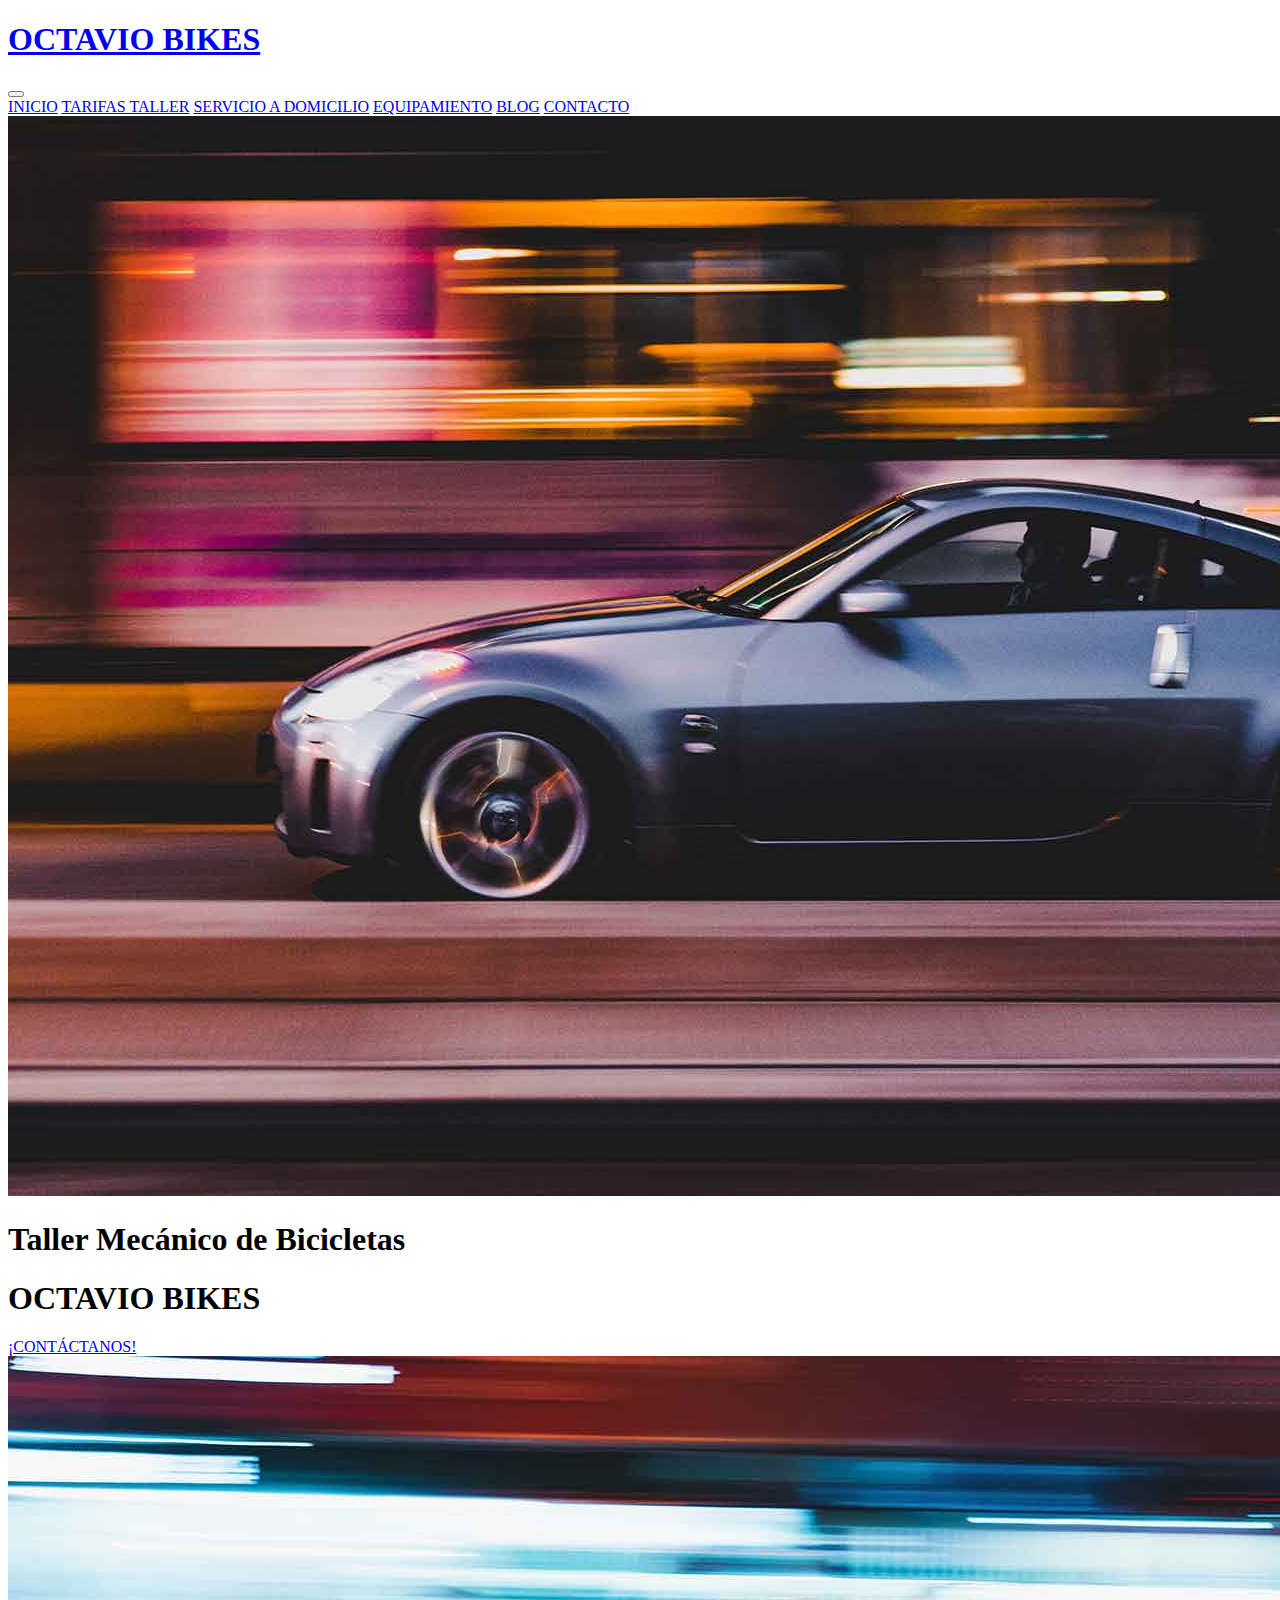
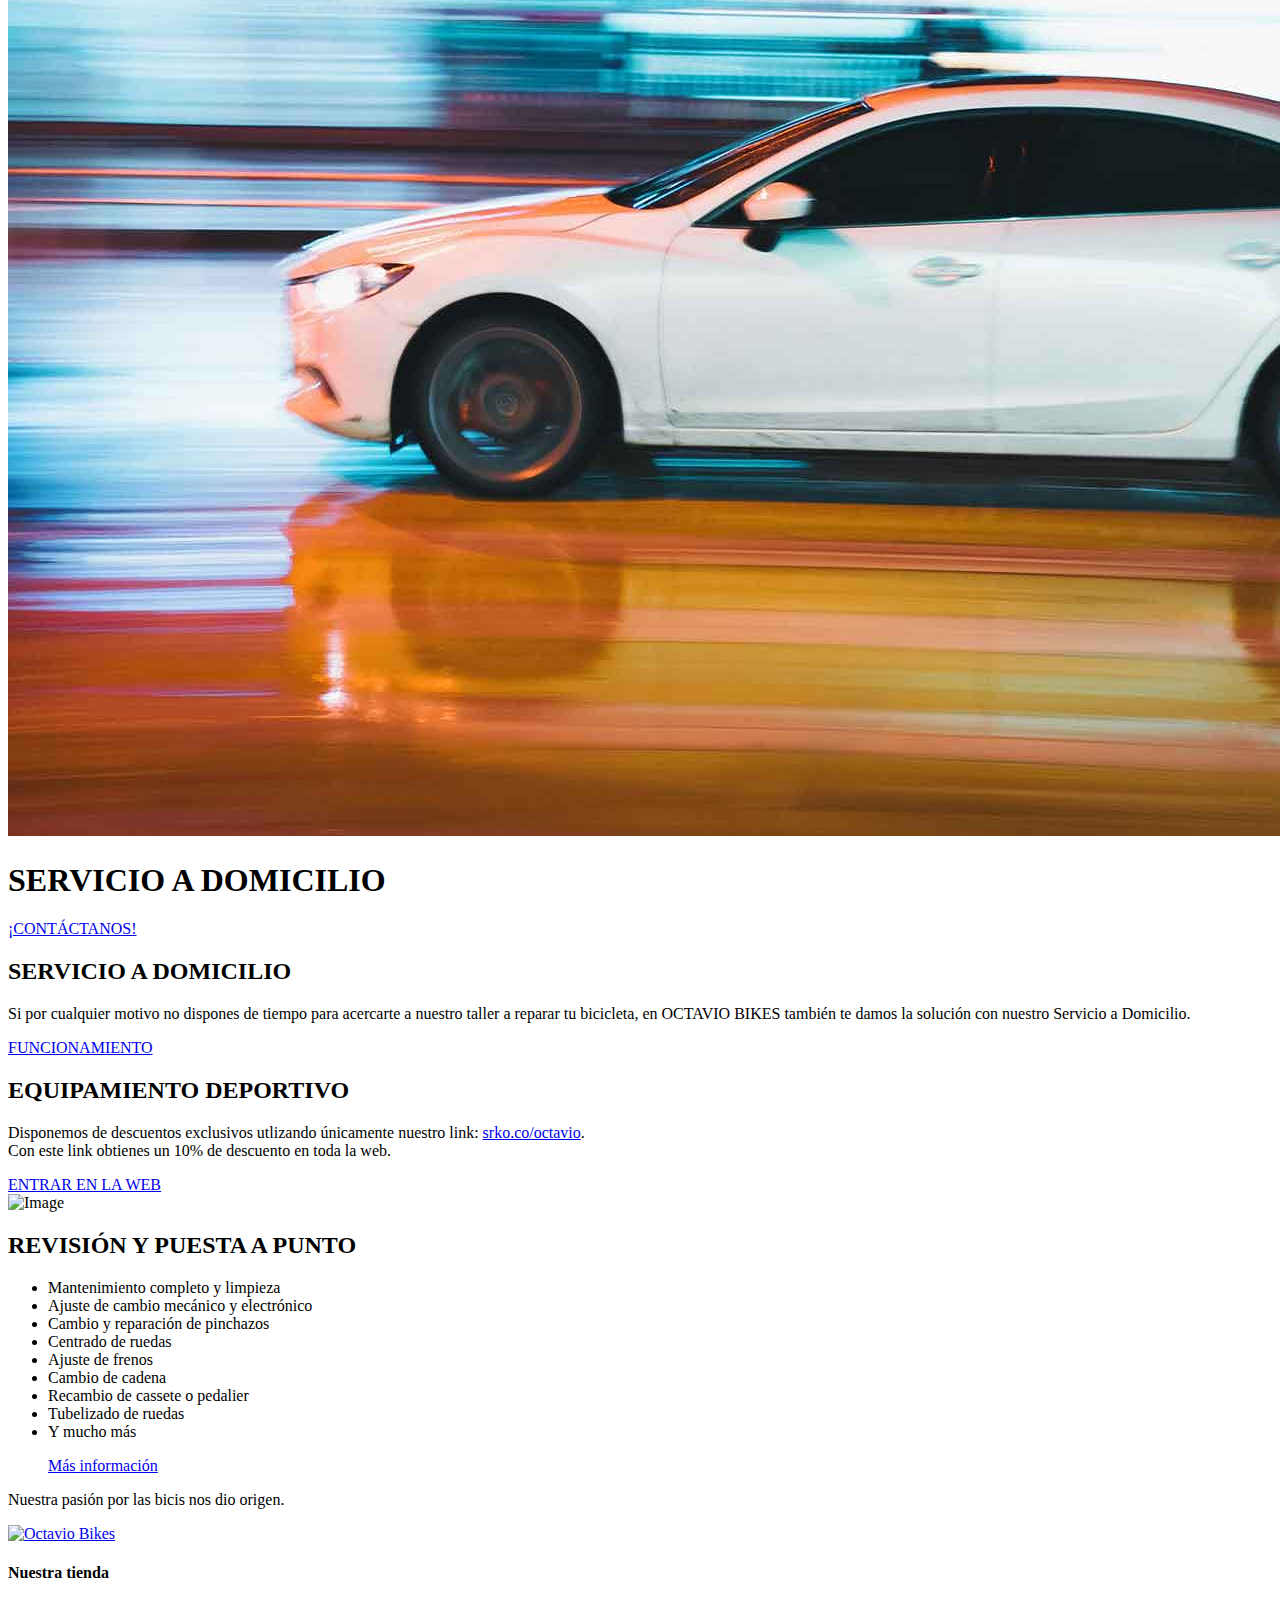
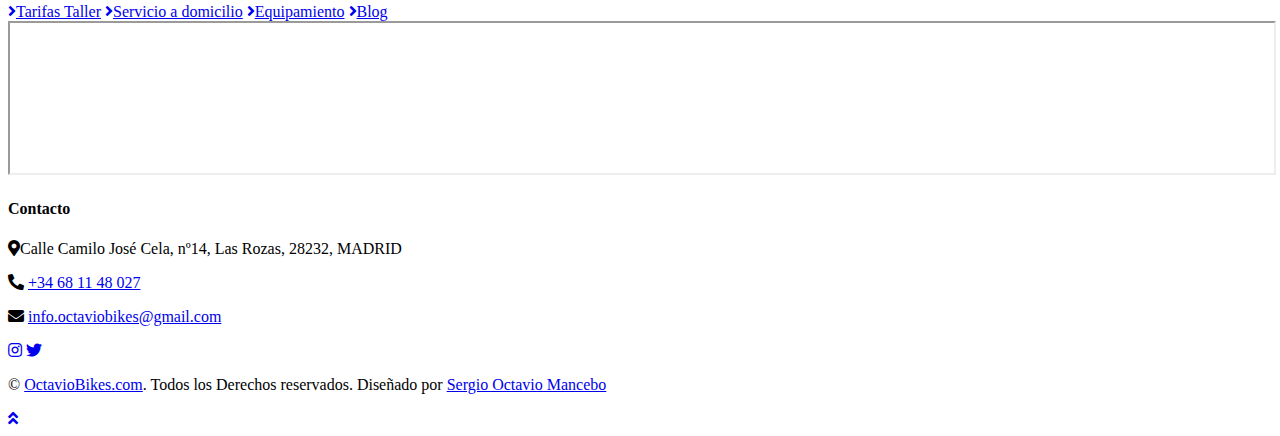
==== commit ac378f81: "update web local" ====
--- a/index.html
+++ b/index.html
@@ -5,7 +5,7 @@
     <meta charset="utf-8">
     <meta name="robots" content="index, follow">
     <meta property=”og:type” content=”Octavio Bikes"/>
-    <link rel=»canonical» href="https://octaviobikes.com/" />
+    <link rel=»canonical» href="index.html" />
     <meta title="Octavio Bikes">
     <title>Octavio Bikes</title>
     <meta content="width=device-width, initial-scale=1.0" name="viewport">
@@ -32,7 +32,7 @@
     <meta>
     <div class="container-fluid p-0 nav-bar">
         <nav class="navbar navbar-expand-lg bg-none navbar-dark py-3">
-            <a href="https://octaviobikes.com" class="navbar-brand">
+            <a href="index.html" class="navbar-brand">
                 <h1 class="m-0 display-4 font-weight-bold text-uppercase text-white">OCTAVIO BIKES</h1>
             </a>
             <button type="button" class="navbar-toggler" data-toggle="collapse" data-target="#navbarCollapse">
@@ -200,7 +200,7 @@
         <div class="row pt-5">
             <div class="col-lg-3 col-md-6 mb-5">
                 <p class="mb-4">Nuestra pasión por las bicis nos dio origen.</p>
-                <a href="https://octaviobikes.com"><img class="w-100" src="img/octaviobikes/logo_footer.png " alt="Octavio Bikes"></a>
+                <a href="index.html"><img class="w-100" src="img/octaviobikes/logo_footer.png " alt="Octavio Bikes"></a>
             </div>
             <div class="col-lg-3 col-md-6 mb-5">
                 <h4 class="text-primary mb-4">Nuestra tienda</h4>
@@ -221,7 +221,7 @@
                 <h4 class="text-primary mb-4">Contacto</h4>
                 <p><i class="fa fa-map-marker-alt mr-2"></i>Calle Camilo José Cela, nº14, Las Rozas, 28232, MADRID</p>
                 <p><i class="fa fa-phone-alt mr-2"></i> <a class="text-white" href="tel:+34681148027">+34 68 11 48 027</a></p>
-                <p><i class="fa fa-envelope mr-2 "></i> <a class="text-white" href="mailto:info@octaviobikes.com">info@octaviobikes.com</a></p>
+                <p><i class="fa fa-envelope mr-2 "></i> <a class="text-white" href="mailto:info.octaviobikes@gmail.com">info.octaviobikes@gmail.com</a></p>
                 <div class="d-flex justify-content-start mt-4">
                     <a class="btn btn-outline-light rounded-circle text-center mr-2 px-0" style="width: 40px; height: 40px;" href="https://www.instagram.com/octavio.bikes/" target=”_blank”><i class="fab fa-instagram"></i></a>
                     <a class="btn btn-outline-light rounded-circle text-center mr-2 px-0" style="width: 40px; height: 40px;" href="https://twitter.com/OctavioBikes" target=”_blank”><i class="fab fa-twitter"></i></a>
@@ -235,7 +235,7 @@
         </div>
         <div class="container border-top border-dark pt-5">
             <p class="m-0 text-center text-white">
-                &copy; <a class="text-white font-weight-bold" href="https://www.octaviobikes.com">OctavioBikes.com</a>. Todos los Derechos reservados. Diseñado por
+                &copy; <a class="text-white font-weight-bold" href="https://www.index.html">OctavioBikes.com</a>. Todos los Derechos reservados. Diseñado por
                 <a class="text-white font-weight-bold" href="https://sergio-octavio.github.io">Sergio Octavio Mancebo</a>
             </p>
         </div>
